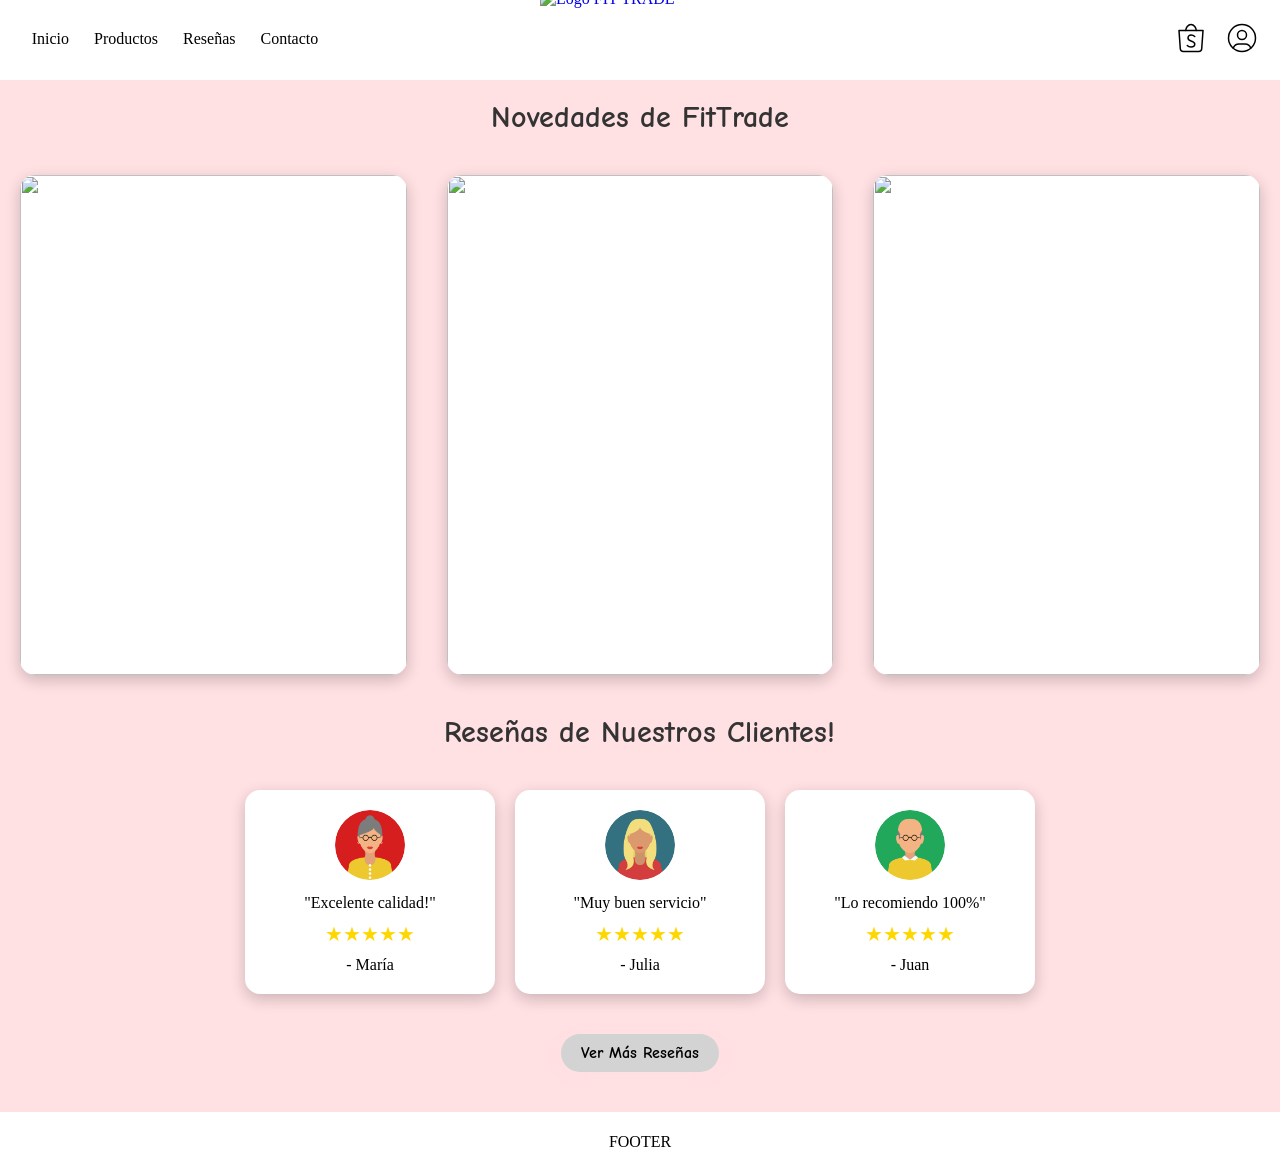
==== index.html @ f1243f2e "Reseñas agregadas. Cambios en el index menú" ====
<!DOCTYPE html>
<html lang="en">
    <head>
        <meta charset="UTF-8">
        <meta name="viewport" content="width=device-width, initial-scale=1.0">
        <title>Document</title>
        <link href="css/styles.css" rel="stylesheet">

        <link rel="preconnect" href="https://fonts.googleapis.com">
        <link rel="preconnect" href="https://fonts.gstatic.com" crossorigin>
        <link href="https://fonts.googleapis.com/css2?family=Inter:ital,opsz,wght@0,14..32,100..900;1,14..32,100..900&family=Roboto:ital,wght@0,100..900;1,100..900&display=swap" rel="stylesheet">
        <link href="https://fonts.googleapis.com/css2?family=Comic+Neue:ital,wght@0,300;0,400;0,700;1,300;1,400;1,700&display=swap" rel="stylesheet">
    </head>
    <body>
        <div class="layout">
            <header class="header">
                <a href="index.html">
                    <img src="img/logo sin pilates-Photoroom.png" alt="Logo FIT TRADE">
                </a>
                <!--#faa0aa-->
                <a href="#"><svg
                    xmlns="http://www.w3.org/2000/svg"
                    width="36"
                    height="36"
                    viewBox="0 0 24 24"
                    fill="none"
                    stroke="#000000" 
                    stroke-width="1"
                    stroke-linecap="round"
                    stroke-linejoin="round"
                >
                    <path d="M4 7l.867 12.143a2 2 0 0 0 2 1.857h10.276a2 2 0 0 0 2 -1.857l.867 -12.143h-16z" />
                    <path d="M8.5 7c0 -1.653 1.5 -4 3.5 -4s3.5 2.347 3.5 4" />
                    <path d="M9.5 17c.413 .462 1 1 2.5 1s2.5 -.897 2.5 -2s-1 -1.5 -2.5 -2s-2 -1.47 -2 -2c0 -1.104 1 -2 2 -2s1.5 0 2.5 1" />
                </svg></a>

                <a href="#"><svg
                    xmlns="http://www.w3.org/2000/svg"
                    width="36"
                    height="36"
                    viewBox="0 0 24 24"
                    fill="none"
                    stroke="#000000"
                    stroke-width="1"
                    stroke-linecap="round"
                    stroke-linejoin="round"
                >
                    <path d="M12 12m-9 0a9 9 0 1 0 18 0a9 9 0 1 0 -18 0" />
                    <path d="M12 10m-3 0a3 3 0 1 0 6 0a3 3 0 1 0 -6 0" />
                    <path d="M6.168 18.849a4 4 0 0 1 3.832 -2.849h4a4 4 0 0 1 3.834 2.855" />
                    
                </svg></a>
            </header>

            <nav class="menu">
                <ul class="flex-menu">
                    <li><a href="#">Inicio</a></li>
                    <li><a href="productos.html">Productos</a></li>
                    <li><a href="#">Reseñas</a></li>
                    <li><a href="#">Contacto</a></li>
                </ul>
            </nav>

            <main class="content">

                <h2>Novedades de FitTrade</h2>
                
                <div class="publicacion">
                    <img src="img/tabla pilates.webp">
                    <div class="descripcion">
                        <h3>Tabla de Pilates Profesional</h3>
                        <p>Lorem ipsum dolor sit amet consectetur adipisicing elit. Ipsa nihil quam rem aspernatur sint corporis quaerat dolorum labore amet. Nemo aliquam blanditiis nihil, fugiat perspiciatis perferendis error quod sed, labore quos molestiae sunt repellendus? Ipsum reiciendis excepturi maxime atque quas, qui illo soluta quam suscipit ipsam obcaecati ex fuga est aspernatur! Repudiandae fugiat totam necessitatibus reprehenderit, error blanditiis dolorum qui quam mollitia, veniam expedita nihil impedit nisi, sapiente harum inventore natus ducimus quasi animi porro enim tempore voluptates! Sed iure facere quo! Consequuntur totam earum vero, nisi aut perferendis asperiores molestiae, quis ut alias voluptatibus commodi ullam optio sunt cupiditate.</p>
                        <h4>Precio: $180.000,00</h4>
                        <div class="botones">
                            <a href="#" class="boton">Más Información</a>
                            <a href="productos.html" class="boton-dos">Ir a Productos</a>
                        </div>
                    </div>
                </div>
                
                <div class="publicacion">
                    <img src="img/tabla de pilates 2webp.webp">
                    <div class="descripcion">
                        <h3>Tabla de Pilates Profesional</h3>
                        <p>Lorem ipsum dolor sit amet consectetur adipisicing elit. Non similique nam maxime adipisci, quibusdam ipsa, iure eum culpa, illum deserunt et minus ullam quas fugit vel. Consequatur reiciendis eaque laboriosam rem veritatis. Odit sunt alias, incidunt cum est corporis sapiente vero similique explicabo eum ab. Velit enim natus quo reprehenderit aut aliquam sed in? Nesciunt velit voluptates blanditiis porro, repellat sed deleniti laudantium architecto quidem aut soluta dignissimos distinctio assumenda accusantium temporibus quos illum. Culpa pariatur ea ad iste ex? Minima saepe rerum esse, cum ad ipsam omnis blanditiis, soluta quia eaque maiores id necessitatibus ipsum suscipit, dolore voluptatem nobis?</p>
                        <h4>Precio: $230.000,00</h4>
                        <div class="botones">
                            <a href="#" class="boton">Más Información</a>
                            <a href="productos.html" class="boton-dos">Ir a Productos</a>
                        </div>
                    </div>
                </div>

                <div class="publicacion">
                    <img src="img/tabla pilates 5.jpg">
                    <div class="descripcion">
                        <h3>Tabla de Pilates Profesional</h3>
                        <p>Lorem ipsum dolor, sit amet consectetur adipisicing elit. Possimus numquam officiis pariatur quasi quam. Animi est dolorem cumque vel! Laudantium distinctio praesentium dolor alias exercitationem dolorum voluptatum doloremque. Ullam nisi ipsam, magni asperiores, tempore optio voluptatibus debitis, odio totam vel nostrum excepturi vitae dolorum porro. Consequatur totam ad eveniet veritatis soluta dignissimos blanditiis animi, id a neque vel dolore tempore vitae quo ea voluptatibus quod, velit enim, obcaecati dolor veniam. Nostrum nulla, atque sunt earum, et, excepturi libero accusamus inventore rem ut adipisci natus ipsa sint accusantium architecto harum distinctio iusto quas. Ullam vitae sit dolore molestias alias, eum laudantium?</p>
                        <h4>Precio: $200.000,00</h4>
                        <div class="botones">
                            <a href="#" class="boton">Más Información</a>
                            <a href="productos.html" class="boton-dos">Ir a Productos</a>
                        </div>
                    </div>
                </div>

                <h2>Reseñas de Nuestros Clientes!</h2>

                    <div class="grid-reseñas">
                        <div class="reseña">
                            <img src="img/user-1.png" alt="user 1">
                            <p>"Excelente calidad!"</p>
                            <div class="estrellas">★★★★★</div>
                            <span>- María</span>
                        </div>

                        <div class="reseña">
                            <img src="img/user-2.png" alt="user 2">
                            <p>"Muy buen servicio"</p>
                            <div class="estrellas">★★★★★</div>
                            <span>- Julia</span>
                        </div>

                        <div class="reseña">
                            <img src="img/user-3.png" alt="user 3">
                            <p>"Lo recomiendo 100%"</p>
                            <div class="estrellas">★★★★★</div>
                            <span>- Juan</span>
                        </div>

                        <a href="#" class="boton-tres">Ver Más Reseñas</a>

                    </div>

            </main>

            <footer class="footer">FOOTER</footer>
        </div>
    </body>
</html>
---- css/styles.css ----
* {
    margin: 0;
    padding: 0;
    box-sizing: border-box;
}

.layout {
    display: grid;
    grid-template-columns: 350px 1fr;
    grid-template-rows: 80px 1fr 60px;

    grid-template-areas: 
        "menu header"
        "content content"
        "footer footer";
    
    height: 100vh;
}

.header{
    grid-area: header;
    display: flex;
    justify-content: flex-end;
    align-items: center;
    background: white;
    padding-right: 20px;
    gap: 15px;
}

.header img{
    position: absolute;
    left: 50%;
    transform: translate(-50%, -50%);

    width: 200px;
    height: 100px;
    object-fit: cover;
}

.header svg:hover {
    background: #ffb3c1;
    transform: scale(1.1);
    box-shadow: 0 6px 25px rgba(255, 179, 193, 0.9);
    border-radius: 15px;
}

.menu {
    grid-area: menu;
    background: white;
    padding: 20px;
}

.content {
    display: grid;
    grid-area: content;
    background: #ffe0e3; /*#ede8d0*/
    padding: 20px;

    grid-template-columns: 1fr 1fr 1fr;
    grid-auto-rows: auto;

    gap: 40px;
}

.content h2 {
    display: grid;
    grid-column: 1 / -1;
    text-align: center;
    justify-content: center;
    align-items: center;

    font-family: "Comic Neue", cursive;
    color: #333;
    font-weight: bold;
    font-size: 30px;

}

.publicacion {
    background: white;
    border-radius: 15px;
    overflow: hidden;
    height: 500px;

    box-shadow: 0 5px 15px rgba(0,0,0,0.2);

    position: relative;
    display: flex;
    align-items: center;
    justify-content: center;
}

.publicacion img {
    width: 100%;
    height: 100%;
    object-fit: cover;
}


.descripcion {
    position: absolute;
    top: 0;
    left: 0;
    width: 100%;
    height: 100%;
    
    background: rgba(0, 0, 0, 0.6);
    color: white;
    
    display: flex;
    flex-direction: column;
    justify-content: left;
    align-items: start ;
    text-align: center;
    
    opacity: 0; /* Ocultar la descripción del producto */
    transition: 0.3s;
    transform: translateY(100%);
}

.descripcion h3 {
    padding-left: 15px;
    padding-top: 40px;
    text-align: left;
    font-family: Arial, Helvetica, sans-serif;
    font-style: oblique;
    font-weight: bold;
    font-size: 30px;
}

.descripcion p {
    padding-left: 15px;
    padding-right: 15px;
    margin-top: 15px;
    font-family: "Roboto", sans-serif;
    font-size: 14px;
    text-align: justify;
}

.descripcion h4 {
    padding-left: 15px;
    margin-top: 40px;
    font-size: 20px;
    font-style: oblique;
    font-weight: bold;
    font-family: Verdana, Geneva, Tahoma, sans-serif;
}


.publicacion:hover .descripcion{
    transform: translateY(0);
    transition: 0.3s;
    
    opacity: 1;
}

.botones {
    display: flex;
    justify-content: space-between;
    width: 100%;
}

.boton {
    margin-top: 50px;
    margin-left: 15px;
    padding: 10px 10px;

    background: lightgray;
    color: black;
    
    border-radius: 25px;
    text-decoration: none;
    font-weight: bold;
    font-family: "Comic Neue", cursive;
    box-shadow: 0 4px 15px rgba(255, 224, 227, 0.6);

    transition: 0.3s;
}

.boton:hover {
    background: #ffb3c1;
    transform: scale(1.1);
    box-shadow: 0 6px 25px rgba(255, 179, 193, 0.9);
}


.boton-dos {
    margin-top: 50px;
    margin-right: 15px;
    padding: 10px 10px;
    

    background: lightgray;
    color: black;
    
    border-radius: 25px;
    text-decoration: none;
    font-weight: bold;
    font-family: "Comic Neue", cursive;
    box-shadow: 0 4px 15px rgba(255, 224, 227, 0.6);

    transition: 0.3s;
}

.boton-dos:hover {
    background: #ffb3c1;
    transform: scale(1.1);
    box-shadow: 0 6px 25px rgba(255, 179, 193, 0.9);
}

.footer {
    grid-area: footer;
    background: white;
    display: flex;
    align-items: center;
    justify-content: center;
}

.flex-menu {
    display: flex;
    flex-direction: row;
    gap: 5px;
    list-style: none;
    justify-content: center;
    align-items: center;
}

.flex-menu li {
    overflow: visible;
    border-radius: 5px;
}

.flex-menu a {
    display: block;
    padding: 10px;
    text-decoration: none;
    color: black;
    transition: all 0.2 ease;
}

.flex-menu a:hover {
    font-weight: bold;
    background: #ffb3c1;
    transform: scale(1.0);
    box-shadow: 0 6px 25px rgba(255, 179, 193, 0.9);
    border-radius: 15px;
}

.grid-reseñas {
    display: grid;
    grid-column: 1 / -1;
    grid-template-columns: 250px 250px 250px;
    gap: 20px;

    justify-content: center;
    margin-bottom: 20px;
}

.reseña {
    background: white;
    border-radius: 15px;
    padding: 20px;

    text-align: center;

    box-shadow: 0 5px 15px rgba(0, 0, 0, 0.2);

    transition: 0.3s;
}

.reseña:hover {
    transform: translateY(-10px);
}


.reseña img {
    width: 70px;
    height: 70px;

    border-radius: 50%;
    object-fit: cover;

    margin-bottom: 10px;
}

.estrellas {
    color: gold;
    font-size: 20px;
    margin: 10px 0;
}

.boton-tres {
    grid-column: 1 / -1;
    justify-self: center;
    margin-top: 20px;
    text-align: center;
    padding: 10px 20px;
    

    background: lightgray;
    color: black;
    
    border-radius: 25px;
    text-decoration: none;
    font-weight: bold;
    font-family: "Comic Neue", cursive;
    box-shadow: 0 4px 15px rgba(255, 224, 227, 0.6);

    transition: 0.3s;
}

.boton-tres:hover {
    background: #ffb3c1;
    transform: scale(1.1);
    box-shadow: 0 6px 25px rgba(255, 179, 193, 0.9);
}
/*rgba(90, 76, 65, 0.8)*/
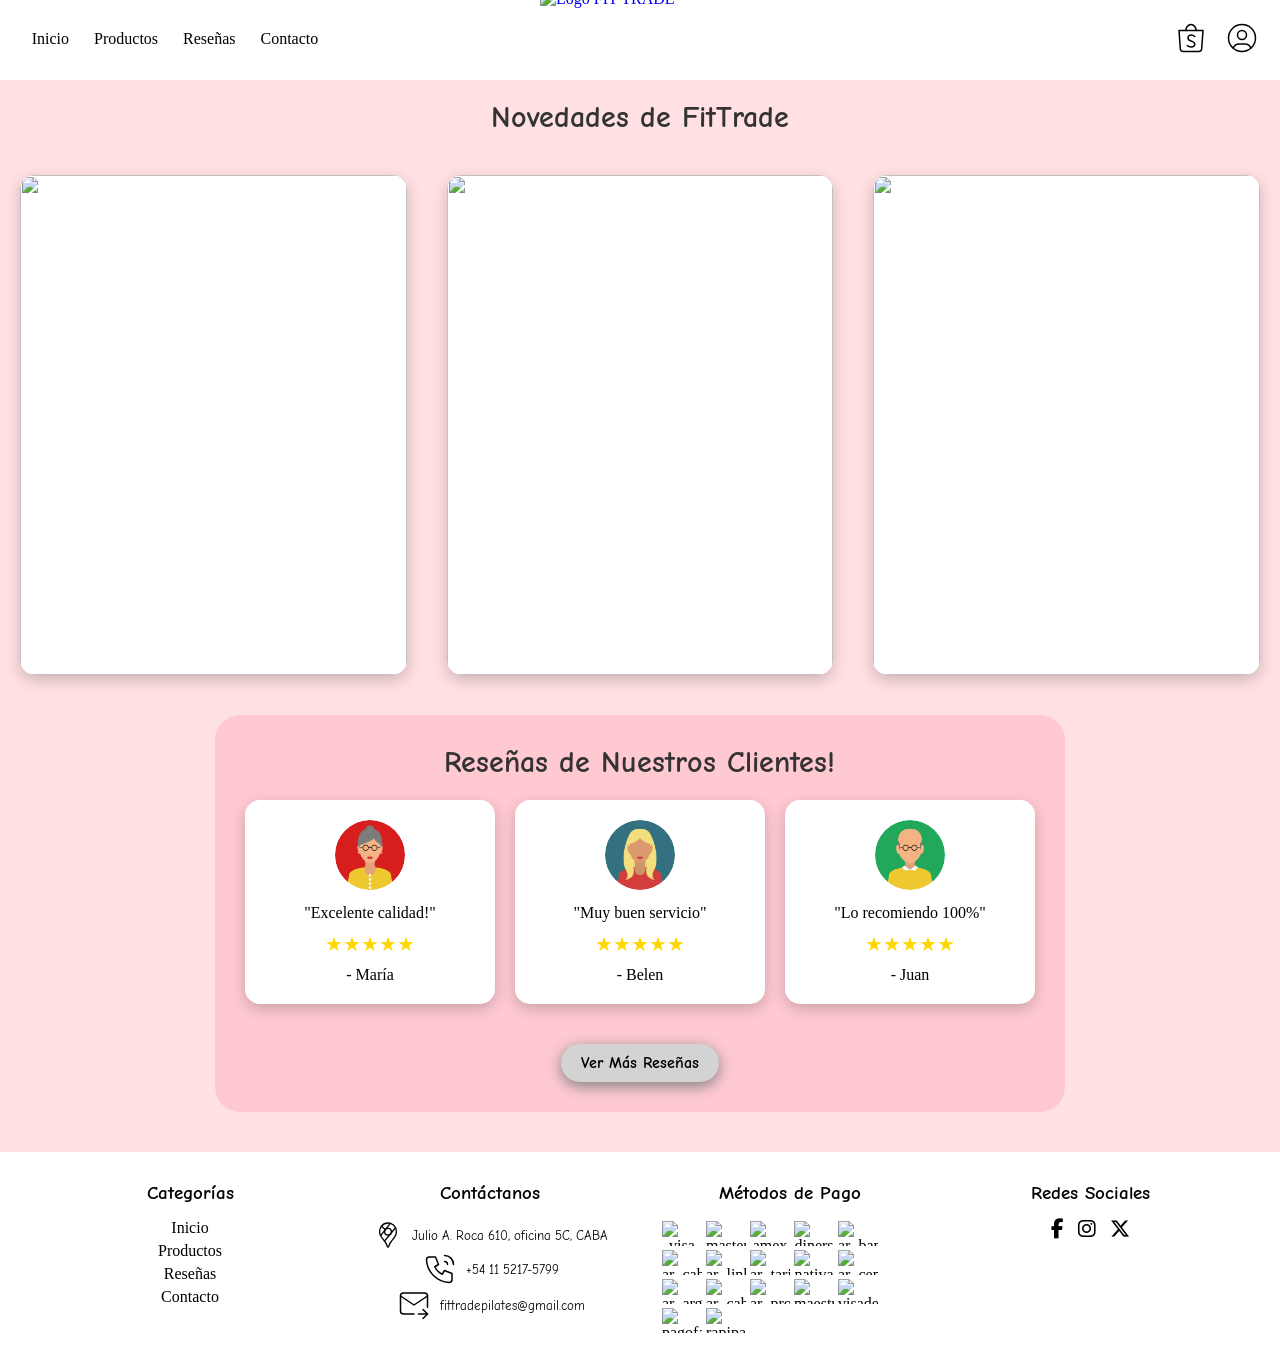
==== commit a66d72ed: "Reparar footer de contacto, diseño distinto al index" ====
--- a/index.html
+++ b/index.html
@@ -10,6 +10,7 @@
         <link rel="preconnect" href="https://fonts.gstatic.com" crossorigin>
         <link href="https://fonts.googleapis.com/css2?family=Inter:ital,opsz,wght@0,14..32,100..900;1,14..32,100..900&family=Roboto:ital,wght@0,100..900;1,100..900&display=swap" rel="stylesheet">
         <link href="https://fonts.googleapis.com/css2?family=Comic+Neue:ital,wght@0,300;0,400;0,700;1,300;1,400;1,700&display=swap" rel="stylesheet">
+        <link rel="stylesheet" href="https://cdnjs.cloudflare.com/ajax/libs/font-awesome/6.5.0/css/all.min.css">
     </head>
     <body>
         <div class="layout">
@@ -17,7 +18,7 @@
                 <a href="index.html">
                     <img src="img/logo sin pilates-Photoroom.png" alt="Logo FIT TRADE">
                 </a>
-                <!--#faa0aa-->
+                
                 <a href="#"><svg
                     xmlns="http://www.w3.org/2000/svg"
                     width="36"
@@ -57,7 +58,7 @@
                     <li><a href="#">Inicio</a></li>
                     <li><a href="productos.html">Productos</a></li>
                     <li><a href="#">Reseñas</a></li>
-                    <li><a href="#">Contacto</a></li>
+                    <li><a href="contacto.html">Contacto</a></li>
                 </ul>
             </nav>
 
@@ -104,37 +105,136 @@
                     </div>
                 </div>
 
-                <h2>Reseñas de Nuestros Clientes!</h2>
-
-                    <div class="grid-reseñas">
-                        <div class="reseña">
-                            <img src="img/user-1.png" alt="user 1">
-                            <p>"Excelente calidad!"</p>
-                            <div class="estrellas">★★★★★</div>
-                            <span>- María</span>
-                        </div>
-
-                        <div class="reseña">
-                            <img src="img/user-2.png" alt="user 2">
-                            <p>"Muy buen servicio"</p>
-                            <div class="estrellas">★★★★★</div>
-                            <span>- Julia</span>
-                        </div>
-
-                        <div class="reseña">
-                            <img src="img/user-3.png" alt="user 3">
-                            <p>"Lo recomiendo 100%"</p>
-                            <div class="estrellas">★★★★★</div>
-                            <span>- Juan</span>
-                        </div>
-
-                        <a href="#" class="boton-tres">Ver Más Reseñas</a>
-
-                    </div>
-
-            </main>
-
-            <footer class="footer">FOOTER</footer>
+                
+                <div class="grid-reseñas">
+                    <h2>Reseñas de Nuestros Clientes!</h2>
+                    <div class="reseña">
+                        <img src="img/user-1.png" alt="user 1">
+                        <p>"Excelente calidad!"</p>
+                        <div class="estrellas">★★★★★</div>
+                        <span>- María</span>
+                    </div>
+
+                    <div class="reseña">
+                        <img src="img/user-2.png" alt="user 2">
+                        <p>"Muy buen servicio"</p>
+                        <div class="estrellas">★★★★★</div>
+                        <span>- Belen</span>
+                    </div>
+
+                    <div class="reseña">
+                        <img src="img/user-3.png" alt="user 3">
+                        <p>"Lo recomiendo 100%"</p>
+                        <div class="estrellas">★★★★★</div>
+                        <span>- Juan</span>
+                    </div>
+
+                    <a href="#" class="boton-tres">Ver Más Reseñas</a>
+                </div>
+            </main>  
+
+            <footer class="footer">
+                <div class="cat">
+                    <h3>Categorías</h3>
+                    <ul class="menu-lista">
+                        <li><a href="#">Inicio</a></li>
+                        <li><a href="productos.html">Productos</a></li>
+                        <li><a href="#">Reseñas</a></li>
+                        <li><a href="contacto.html">Contacto</a></li>
+                    </ul>
+                </div>
+                <div class="info">
+                    <h3>Contáctanos</h3>
+                    <div class="item-informacion">
+                        <svg
+                            xmlns="http://www.w3.org/2000/svg"
+                            width="32"
+                            height="32"
+                            viewBox="0 0 24 24"
+                            fill="none"
+                            stroke="#000000"
+                            stroke-width="1"
+                            stroke-linecap="round"
+                            stroke-linejoin="round"
+                        >
+                            <path d="M12 9.5m-2.5 0a2.5 2.5 0 1 0 5 0a2.5 2.5 0 1 0 -5 0" />
+                            <path d="M6.428 12.494l7.314 -9.252" />
+                            <path d="M10.002 7.935l-2.937 -2.545" />
+                            <path d="M17.693 6.593l-8.336 9.979" />
+                            <path d="M17.591 6.376c.472 .907 .715 1.914 .709 2.935a7.263 7.263 0 0 1 -.72 3.18a19.085 19.085 0 0 1 -2.089 3c-.784 .933 -1.49 1.93 -2.11 2.98c-.314 .62 -.568 1.27 -.757 1.938c-.121 .36 -.277 .591 -.622 .591c-.315 0 -.463 -.136 -.626 -.593a10.595 10.595 0 0 0 -.779 -1.978a18.18 18.18 0 0 0 -1.423 -2.091c-.877 -1.184 -2.179 -2.535 -2.853 -4.071a7.077 7.077 0 0 1 -.621 -2.967a6.226 6.226 0 0 1 1.476 -4.055a6.25 6.25 0 0 1 4.811 -2.245a6.462 6.462 0 0 1 1.918 .284a6.255 6.255 0 0 1 3.686 3.092z" />
+                        </svg>
+                        <p>Julio A. Roca 610, oficina 5C, CABA</p>
+                    </div>
+
+                    <div class="item-informacion">
+                        <svg
+                            xmlns="http://www.w3.org/2000/svg"
+                            width="36"
+                            height="36"
+                            viewBox="0 0 24 24"
+                            fill="none"
+                            stroke="#000000"
+                            stroke-width="1"
+                            stroke-linecap="round"
+                            stroke-linejoin="round"
+                            >
+                            <path d="M5 4h4l2 5l-2.5 1.5a11 11 0 0 0 5 5l1.5 -2.5l5 2v4a2 2 0 0 1 -2 2a16 16 0 0 1 -15 -15a2 2 0 0 1 2 -2" />
+                            <path d="M15 7a2 2 0 0 1 2 2" />
+                            <path d="M15 3a6 6 0 0 1 6 6" />
+                        </svg>
+                        <p>+54 11 5217-5799</p>
+                    </div>
+
+                    <div class="item-informacion">
+                        <svg
+                            xmlns="http://www.w3.org/2000/svg"
+                            width="36"
+                            height="36"
+                            viewBox="0 0 24 24"
+                            fill="none"
+                            stroke="#000000"
+                            stroke-width="1"
+                            stroke-linecap="round"
+                            stroke-linejoin="round"
+                            >
+                            <path d="M12 18h-7a2 2 0 0 1 -2 -2v-10a2 2 0 0 1 2 -2h14a2 2 0 0 1 2 2v7.5" />
+                            <path d="M3 6l9 6l9 -6" />
+                            <path d="M15 18h6" />
+                            <path d="M18 15l3 3l-3 3" />
+                        </svg>
+                        <p>fittradepilates@gmail.com</p>
+                    </div>
+                </div>
+
+                <div class="metodos-de-pago">
+                    <h3>Métodos de Pago</h3>
+                    <img src="//d26lpennugtm8s.cloudfront.net/assets/common/img/logos/payment/new_logos_payment/visa@2x.png" data-src="//d26lpennugtm8s.cloudfront.net/assets/common/img/logos/payment/new_logos_payment/visa@2x.png" class="icon-logo ls-is-cached lazyloaded" alt="visa" width="40" height="25">
+                    <img src="//d26lpennugtm8s.cloudfront.net/assets/common/img/logos/payment/new_logos_payment/mastercard@2x.png" data-src="//d26lpennugtm8s.cloudfront.net/assets/common/img/logos/payment/new_logos_payment/mastercard@2x.png" class="icon-logo lazyloaded" alt="mastercard" width="40" height="25">
+                    <img src="//d26lpennugtm8s.cloudfront.net/assets/common/img/logos/payment/new_logos_payment/amex@2x.png" data-src="//d26lpennugtm8s.cloudfront.net/assets/common/img/logos/payment/new_logos_payment/amex@2x.png" class="icon-logo lazyloaded" alt="amex" width="40" height="25">
+                    <img src="//d26lpennugtm8s.cloudfront.net/assets/common/img/logos/payment/new_logos_payment/diners@2x.png" data-src="//d26lpennugtm8s.cloudfront.net/assets/common/img/logos/payment/new_logos_payment/diners@2x.png" class="icon-logo lazyloaded" alt="diners" width="40" height="25">
+                    <img src="//d26lpennugtm8s.cloudfront.net/assets/common/img/logos/payment/new_logos_payment/ar/banelco@2x.png" data-src="//d26lpennugtm8s.cloudfront.net/assets/common/img/logos/payment/new_logos_payment/ar/banelco@2x.png" class="icon-logo lazyloaded" alt="ar_banelco" width="40" height="25">
+                    <img src="//d26lpennugtm8s.cloudfront.net/assets/common/img/logos/payment/new_logos_payment/ar/cabal@2x.png" data-src="//d26lpennugtm8s.cloudfront.net/assets/common/img/logos/payment/new_logos_payment/ar/cabal@2x.png" class="icon-logo lazyloaded" alt="ar_cabal" width="40" height="25">
+                    <img src="//d26lpennugtm8s.cloudfront.net/assets/common/img/logos/payment/new_logos_payment/ar/link@2x.png" data-src="//d26lpennugtm8s.cloudfront.net/assets/common/img/logos/payment/new_logos_payment/ar/link@2x.png" class="icon-logo lazyloaded" alt="ar_link" width="40" height="25">
+                    <img src="//d26lpennugtm8s.cloudfront.net/assets/common/img/logos/payment/new_logos_payment/ar/tarjeta-naranja@2x.png" data-src="//d26lpennugtm8s.cloudfront.net/assets/common/img/logos/payment/new_logos_payment/ar/tarjeta-naranja@2x.png" class="icon-logo lazyloaded" alt="ar_tarjeta-naranja" width="40" height="25">
+                    <img src="//d26lpennugtm8s.cloudfront.net/assets/common/img/logos/payment/new_logos_payment/nativa@2x.png" data-src="//d26lpennugtm8s.cloudfront.net/assets/common/img/logos/payment/new_logos_payment/nativa@2x.png" class="icon-logo lazyloaded" alt="nativa" width="40" height="25">
+                    <img src="//d26lpennugtm8s.cloudfront.net/assets/common/img/logos/payment/new_logos_payment/ar/cencosud@2x.png" data-src="//d26lpennugtm8s.cloudfront.net/assets/common/img/logos/payment/new_logos_payment/ar/cencosud@2x.png" class="icon-logo lazyloaded" alt="ar_cencosud" width="40" height="25">
+                    <img src="//d26lpennugtm8s.cloudfront.net/assets/common/img/logos/payment/new_logos_payment/ar/argencard@2x.png" data-src="//d26lpennugtm8s.cloudfront.net/assets/common/img/logos/payment/new_logos_payment/ar/argencard@2x.png" class="icon-logo lazyloaded" alt="ar_argencard" width="40" height="25">
+                    <img src="//d26lpennugtm8s.cloudfront.net/assets/common/img/logos/payment/new_logos_payment/ar/cabaldebit@2x.png" data-src="//d26lpennugtm8s.cloudfront.net/assets/common/img/logos/payment/new_logos_payment/ar/cabaldebit@2x.png" class="icon-logo ls-is-cached lazyloaded" alt="ar_cabaldebit" width="40" height="25">
+                    <img src="//d26lpennugtm8s.cloudfront.net/assets/common/img/logos/payment/new_logos_payment/ar/provincianet@2x.png" data-src="//d26lpennugtm8s.cloudfront.net/assets/common/img/logos/payment/new_logos_payment/ar/provincianet@2x.png" class="icon-logo ls-is-cached lazyloaded" alt="ar_provincianet" width="40" height="25">
+                    <img src="//d26lpennugtm8s.cloudfront.net/assets/common/img/logos/payment/new_logos_payment/maestro@2x.png" data-src="//d26lpennugtm8s.cloudfront.net/assets/common/img/logos/payment/new_logos_payment/maestro@2x.png" class="icon-logo ls-is-cached lazyloaded" alt="maestro" width="40" height="25">
+                    <img src="//d26lpennugtm8s.cloudfront.net/assets/common/img/logos/payment/new_logos_payment/visadebit@2x.png" data-src="//d26lpennugtm8s.cloudfront.net/assets/common/img/logos/payment/new_logos_payment/visadebit@2x.png" class="icon-logo ls-is-cached lazyloaded" alt="visadebit" width="40" height="25">
+                    <img src="//d26lpennugtm8s.cloudfront.net/assets/common/img/logos/payment/new_logos_payment/pagofacil@2x.png" data-src="//d26lpennugtm8s.cloudfront.net/assets/common/img/logos/payment/new_logos_payment/pagofacil@2x.png" class="icon-logo ls-is-cached lazyloaded" alt="pagofacil" width="40" height="25">
+                    <img src="//d26lpennugtm8s.cloudfront.net/assets/common/img/logos/payment/new_logos_payment/rapipago@2x.png" data-src="//d26lpennugtm8s.cloudfront.net/assets/common/img/logos/payment/new_logos_payment/rapipago@2x.png" class="icon-logo ls-is-cached lazyloaded" alt="rapipago" width="40" height="25">
+
+                </div>
+
+                <div class="redes-sociales">
+                    <h3>Redes Sociales</h3>
+                    <i class="fa-brands fa-facebook-f" style="color: rgb(0, 0, 0);"></i>
+                    <i class="fa-brands fa-instagram" style="color: rgb(0, 0, 0);"></i>
+                    <i class="fa-brands fa-x-twitter" style="color: rgb(0, 0, 0);"></i>
+                </div>
+            </footer>
         </div>
     </body>
 </html>
--- a/css/styles.css
+++ b/css/styles.css
@@ -7,7 +7,7 @@
 .layout {
     display: grid;
     grid-template-columns: 350px 1fr;
-    grid-template-rows: 80px 1fr 60px;
+    grid-template-rows: 80px 1fr auto;
 
     grid-template-areas: 
         "menu header"
@@ -211,9 +211,16 @@
 .footer {
     grid-area: footer;
     background: white;
-    display: flex;
-    align-items: center;
-    justify-content: center;
+    display: grid;
+    grid-template-columns: repeat(4, 1fr);
+    gap: 40px;
+    padding: 30px 60px;
+    text-align: center;
+}
+
+.footer h3 {
+    margin-bottom: 15px;
+    font-family: "Comic Neue", cursive;
 }
 
 .flex-menu {
@@ -252,8 +259,12 @@
     grid-template-columns: 250px 250px 250px;
     gap: 20px;
 
-    justify-content: center;
+    justify-self: center;
     margin-bottom: 20px;
+    background: rgba(255, 179, 193, 0.5);
+    border-radius: 25px;
+    padding: 30px;
+
 }
 
 .reseña {
@@ -295,7 +306,8 @@
     margin-top: 20px;
     text-align: center;
     padding: 10px 20px;
-    
+
+    cursor: pointer;
 
     background: lightgray;
     color: black;
@@ -304,7 +316,7 @@
     text-decoration: none;
     font-weight: bold;
     font-family: "Comic Neue", cursive;
-    box-shadow: 0 4px 15px rgba(255, 224, 227, 0.6);
+    box-shadow: 0 4px 15px gray;
 
     transition: 0.3s;
 }
@@ -312,6 +324,71 @@
 .boton-tres:hover {
     background: #ffb3c1;
     transform: scale(1.1);
-    box-shadow: 0 6px 25px rgba(255, 179, 193, 0.9);
-}
-/*rgba(90, 76, 65, 0.8)*/+    box-shadow: 0 6px 25px black;
+}
+
+.menu-lista {
+    list-style: none;
+    padding: 0;
+}
+
+.menu-lista li {
+    margin-bottom: 5px;
+    overflow: visible;
+}
+
+.menu-lista a {
+    padding: 5px;
+    gap: 5px;
+    text-decoration: none;
+    color: black;
+}
+
+.menu-lista a:hover {
+    font-weight: bold;
+    background: #ffb3c1;
+    transform: scale(1.0);
+    box-shadow: 0 6px 25px rgba(255, 179, 193, 0.9);
+    border-radius: 10px;
+}
+
+.item-informacion {
+    display: flex;
+    align-items: center;
+    justify-content: center;
+    gap: 8px;
+}
+
+.item-informacion p {
+    font-family: "Comic Neue", cursive;
+    font-size: 13px;
+}
+
+.metodos-de-pago {
+    display: flex;
+    flex-wrap: wrap;
+}
+
+.metodos-de-pago h3 {
+    width: 100%;
+}
+
+.metodos-de-pago img {
+    width: auto;
+    max-height: 25px;
+    margin: 2px;
+}
+
+.redes-sociales {
+    align-items: center;
+}
+
+.redes-sociales i {
+    font-size: 20px;
+    margin: 0 5px;
+    cursor: pointer;
+}
+
+.redes-sociales i:hover {
+    transform: scale(1.2);
+}
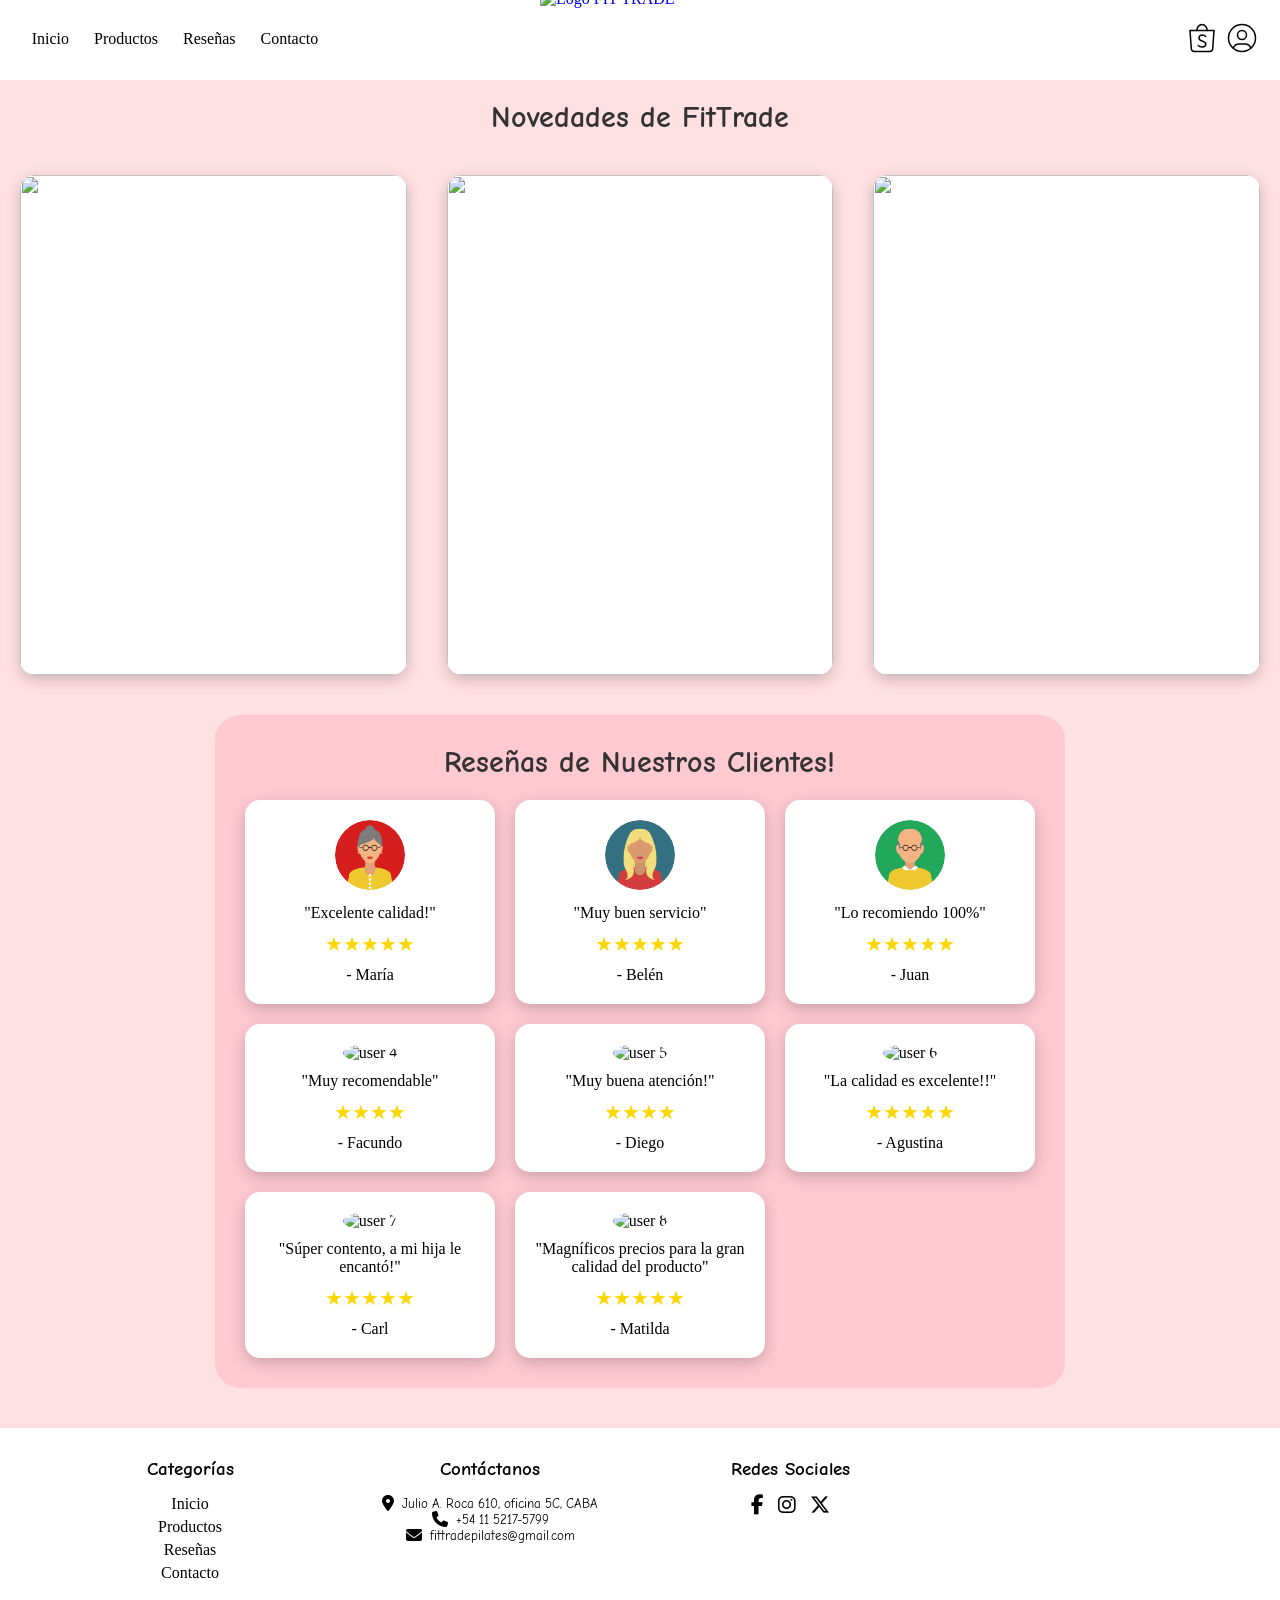
==== commit b43e7072: "final pre-entrega" ====
--- a/index.html
+++ b/index.html
@@ -3,7 +3,7 @@
     <head>
         <meta charset="UTF-8">
         <meta name="viewport" content="width=device-width, initial-scale=1.0">
-        <title>Document</title>
+        <title>FitTrade</title>
         <link href="css/styles.css" rel="stylesheet">
 
         <link rel="preconnect" href="https://fonts.googleapis.com">
@@ -15,49 +15,51 @@
     <body>
         <div class="layout">
             <header class="header">
-                <a href="index.html">
+                <a href="index.html" class="logo">
                     <img src="img/logo sin pilates-Photoroom.png" alt="Logo FIT TRADE">
                 </a>
                 
-                <a href="#"><svg
-                    xmlns="http://www.w3.org/2000/svg"
-                    width="36"
-                    height="36"
-                    viewBox="0 0 24 24"
-                    fill="none"
-                    stroke="#000000" 
-                    stroke-width="1"
-                    stroke-linecap="round"
-                    stroke-linejoin="round"
-                >
-                    <path d="M4 7l.867 12.143a2 2 0 0 0 2 1.857h10.276a2 2 0 0 0 2 -1.857l.867 -12.143h-16z" />
-                    <path d="M8.5 7c0 -1.653 1.5 -4 3.5 -4s3.5 2.347 3.5 4" />
-                    <path d="M9.5 17c.413 .462 1 1 2.5 1s2.5 -.897 2.5 -2s-1 -1.5 -2.5 -2s-2 -1.47 -2 -2c0 -1.104 1 -2 2 -2s1.5 0 2.5 1" />
-                </svg></a>
-
-                <a href="#"><svg
-                    xmlns="http://www.w3.org/2000/svg"
-                    width="36"
-                    height="36"
-                    viewBox="0 0 24 24"
-                    fill="none"
-                    stroke="#000000"
-                    stroke-width="1"
-                    stroke-linecap="round"
-                    stroke-linejoin="round"
-                >
-                    <path d="M12 12m-9 0a9 9 0 1 0 18 0a9 9 0 1 0 -18 0" />
-                    <path d="M12 10m-3 0a3 3 0 1 0 6 0a3 3 0 1 0 -6 0" />
-                    <path d="M6.168 18.849a4 4 0 0 1 3.832 -2.849h4a4 4 0 0 1 3.834 2.855" />
-                    
-                </svg></a>
+                <div class="header-icon">
+                    <a href="#"><svg
+                        xmlns="http://www.w3.org/2000/svg"
+                        width="36"
+                        height="36"
+                        viewBox="0 0 24 24"
+                        fill="none"
+                        stroke="#000000" 
+                        stroke-width="1"
+                        stroke-linecap="round"
+                        stroke-linejoin="round"
+                    >
+                        <path d="M4 7l.867 12.143a2 2 0 0 0 2 1.857h10.276a2 2 0 0 0 2 -1.857l.867 -12.143h-16z" />
+                        <path d="M8.5 7c0 -1.653 1.5 -4 3.5 -4s3.5 2.347 3.5 4" />
+                        <path d="M9.5 17c.413 .462 1 1 2.5 1s2.5 -.897 2.5 -2s-1 -1.5 -2.5 -2s-2 -1.47 -2 -2c0 -1.104 1 -2 2 -2s1.5 0 2.5 1" />
+                    </svg></a>
+
+                    <a href="#"><svg
+                        xmlns="http://www.w3.org/2000/svg"
+                        width="36"
+                        height="36"
+                        viewBox="0 0 24 24"
+                        fill="none"
+                        stroke="#000000"
+                        stroke-width="1"
+                        stroke-linecap="round"
+                        stroke-linejoin="round"
+                    >
+                        <path d="M12 12m-9 0a9 9 0 1 0 18 0a9 9 0 1 0 -18 0" />
+                        <path d="M12 10m-3 0a3 3 0 1 0 6 0a3 3 0 1 0 -6 0" />
+                        <path d="M6.168 18.849a4 4 0 0 1 3.832 -2.849h4a4 4 0 0 1 3.834 2.855" />
+                        
+                    </svg></a>
+                </div>
             </header>
 
             <nav class="menu">
                 <ul class="flex-menu">
                     <li><a href="#">Inicio</a></li>
                     <li><a href="productos.html">Productos</a></li>
-                    <li><a href="#">Reseñas</a></li>
+                    <li><a href="#reseñas">Reseñas</a></li>
                     <li><a href="contacto.html">Contacto</a></li>
                 </ul>
             </nav>
@@ -70,7 +72,7 @@
                     <img src="img/tabla pilates.webp">
                     <div class="descripcion">
                         <h3>Tabla de Pilates Profesional</h3>
-                        <p>Lorem ipsum dolor sit amet consectetur adipisicing elit. Ipsa nihil quam rem aspernatur sint corporis quaerat dolorum labore amet. Nemo aliquam blanditiis nihil, fugiat perspiciatis perferendis error quod sed, labore quos molestiae sunt repellendus? Ipsum reiciendis excepturi maxime atque quas, qui illo soluta quam suscipit ipsam obcaecati ex fuga est aspernatur! Repudiandae fugiat totam necessitatibus reprehenderit, error blanditiis dolorum qui quam mollitia, veniam expedita nihil impedit nisi, sapiente harum inventore natus ducimus quasi animi porro enim tempore voluptates! Sed iure facere quo! Consequuntur totam earum vero, nisi aut perferendis asperiores molestiae, quis ut alias voluptatibus commodi ullam optio sunt cupiditate.</p>
+                        <p>Lorem ipsum dolor sit amet consectetur adipisicing elit. Non similique nam maxime adipisci, quibusdam ipsa, iure eum culpa, illum deserunt et minus ullam quas fugit vel. Consequatur reiciendis eaque laboriosam rem veritatis. Odit sunt alias, incidunt cum est corporis sapiente vero similique explicabo eum ab. Velit enim natus quo reprehenderit aut aliquam sed in? Nesciunt velit voluptates blanditiis porro, repellat sed deleniti laudantium architecto quidem aut soluta dignissimos distinctio assumenda accusantium temporibus quos illum. Culpa pariatur ea ad iste ex? Minima saepe rerum esse, cum ad ipsam omnis blanditiis, soluta quia eaque maiores id necessitatibus ipsum suscipit, dolore voluptatem nobis?</p>
                         <h4>Precio: $180.000,00</h4>
                         <div class="botones">
                             <a href="#" class="boton">Más Información</a>
@@ -92,11 +94,11 @@
                     </div>
                 </div>
 
-                <div class="publicacion">
+                <div class="publicacion publicacion-grande1000px">
                     <img src="img/tabla pilates 5.jpg">
                     <div class="descripcion">
                         <h3>Tabla de Pilates Profesional</h3>
-                        <p>Lorem ipsum dolor, sit amet consectetur adipisicing elit. Possimus numquam officiis pariatur quasi quam. Animi est dolorem cumque vel! Laudantium distinctio praesentium dolor alias exercitationem dolorum voluptatum doloremque. Ullam nisi ipsam, magni asperiores, tempore optio voluptatibus debitis, odio totam vel nostrum excepturi vitae dolorum porro. Consequatur totam ad eveniet veritatis soluta dignissimos blanditiis animi, id a neque vel dolore tempore vitae quo ea voluptatibus quod, velit enim, obcaecati dolor veniam. Nostrum nulla, atque sunt earum, et, excepturi libero accusamus inventore rem ut adipisci natus ipsa sint accusantium architecto harum distinctio iusto quas. Ullam vitae sit dolore molestias alias, eum laudantium?</p>
+                        <p>Lorem ipsum dolor sit amet consectetur adipisicing elit. Non similique nam maxime adipisci, quibusdam ipsa, iure eum culpa, illum deserunt et minus ullam quas fugit vel. Consequatur reiciendis eaque laboriosam rem veritatis. Odit sunt alias, incidunt cum est corporis sapiente vero similique explicabo eum ab. Velit enim natus quo reprehenderit aut aliquam sed in? Nesciunt velit voluptates blanditiis porro, repellat sed deleniti laudantium architecto quidem aut soluta dignissimos distinctio assumenda accusantium temporibus quos illum. Culpa pariatur ea ad iste ex? Minima saepe rerum esse, cum ad ipsam omnis blanditiis, soluta quia eaque maiores id necessitatibus ipsum suscipit, dolore voluptatem nobis?</p>
                         <h4>Precio: $200.000,00</h4>
                         <div class="botones">
                             <a href="#" class="boton">Más Información</a>
@@ -106,7 +108,7 @@
                 </div>
 
                 
-                <div class="grid-reseñas">
+                <div class="grid-reseñas" id="reseñas">
                     <h2>Reseñas de Nuestros Clientes!</h2>
                     <div class="reseña">
                         <img src="img/user-1.png" alt="user 1">
@@ -119,7 +121,7 @@
                         <img src="img/user-2.png" alt="user 2">
                         <p>"Muy buen servicio"</p>
                         <div class="estrellas">★★★★★</div>
-                        <span>- Belen</span>
+                        <span>- Belén</span>
                     </div>
 
                     <div class="reseña">
@@ -129,7 +131,42 @@
                         <span>- Juan</span>
                     </div>
 
-                    <a href="#" class="boton-tres">Ver Más Reseñas</a>
+                    <div class="reseña">
+                        <img src="img/user-4.png" alt="user 4">
+                        <p>"Muy recomendable"</p>
+                        <div class="estrellas">★★★★</div>
+                        <span>- Facundo</span>
+                    </div>
+
+                    <div class="reseña">
+                        <img src="img/user-5.png" alt="user 5">
+                        <p>"Muy buena atención!"</p>
+                        <div class="estrellas">★★★★</div>
+                        <span>- Diego</span>
+                    </div>
+
+                    <div class="reseña">
+                        <img src="img/user-6.png" alt="user 6">
+                        <p>"La calidad es excelente!!"</p>
+                        <div class="estrellas">★★★★★</div>
+                        <span>- Agustina</span>
+                    </div>
+
+                    <div class="reseña">
+                        <img src="img/user-7.png" alt="user 7">
+                        <p>"Súper contento, a mi hija le encantó!"</p>
+                        <div class="estrellas">★★★★★</div>
+                        <span>- Carl</span>
+                    </div>
+
+                    <div class="reseña">
+                        <img src="img/user-8.png" alt="user 8">
+                        <p>"Magníficos precios para la gran calidad del producto"</p>
+                        <div class="estrellas">★★★★★</div>
+                        <span>- Matilda</span>
+                    </div>
+
+                <!--    <a href="#" class="boton-tres">Ver Más Reseñas</a>  agregar con js luego -->
                 </div>
             </main>  
 
@@ -139,74 +176,29 @@
                     <ul class="menu-lista">
                         <li><a href="#">Inicio</a></li>
                         <li><a href="productos.html">Productos</a></li>
-                        <li><a href="#">Reseñas</a></li>
+                        <li><a href="#reseñas">Reseñas</a></li>
                         <li><a href="contacto.html">Contacto</a></li>
                     </ul>
                 </div>
                 <div class="info">
                     <h3>Contáctanos</h3>
                     <div class="item-informacion">
-                        <svg
-                            xmlns="http://www.w3.org/2000/svg"
-                            width="32"
-                            height="32"
-                            viewBox="0 0 24 24"
-                            fill="none"
-                            stroke="#000000"
-                            stroke-width="1"
-                            stroke-linecap="round"
-                            stroke-linejoin="round"
-                        >
-                            <path d="M12 9.5m-2.5 0a2.5 2.5 0 1 0 5 0a2.5 2.5 0 1 0 -5 0" />
-                            <path d="M6.428 12.494l7.314 -9.252" />
-                            <path d="M10.002 7.935l-2.937 -2.545" />
-                            <path d="M17.693 6.593l-8.336 9.979" />
-                            <path d="M17.591 6.376c.472 .907 .715 1.914 .709 2.935a7.263 7.263 0 0 1 -.72 3.18a19.085 19.085 0 0 1 -2.089 3c-.784 .933 -1.49 1.93 -2.11 2.98c-.314 .62 -.568 1.27 -.757 1.938c-.121 .36 -.277 .591 -.622 .591c-.315 0 -.463 -.136 -.626 -.593a10.595 10.595 0 0 0 -.779 -1.978a18.18 18.18 0 0 0 -1.423 -2.091c-.877 -1.184 -2.179 -2.535 -2.853 -4.071a7.077 7.077 0 0 1 -.621 -2.967a6.226 6.226 0 0 1 1.476 -4.055a6.25 6.25 0 0 1 4.811 -2.245a6.462 6.462 0 0 1 1.918 .284a6.255 6.255 0 0 1 3.686 3.092z" />
-                        </svg>
+                        <i class="fa-solid fa-location-dot" style="color: rgb(0, 0, 0);"></i>
                         <p>Julio A. Roca 610, oficina 5C, CABA</p>
                     </div>
 
                     <div class="item-informacion">
-                        <svg
-                            xmlns="http://www.w3.org/2000/svg"
-                            width="36"
-                            height="36"
-                            viewBox="0 0 24 24"
-                            fill="none"
-                            stroke="#000000"
-                            stroke-width="1"
-                            stroke-linecap="round"
-                            stroke-linejoin="round"
-                            >
-                            <path d="M5 4h4l2 5l-2.5 1.5a11 11 0 0 0 5 5l1.5 -2.5l5 2v4a2 2 0 0 1 -2 2a16 16 0 0 1 -15 -15a2 2 0 0 1 2 -2" />
-                            <path d="M15 7a2 2 0 0 1 2 2" />
-                            <path d="M15 3a6 6 0 0 1 6 6" />
-                        </svg>
+                        <i class="fa-solid fa-phone" style="color: rgb(0, 0, 0);"></i>
                         <p>+54 11 5217-5799</p>
                     </div>
 
                     <div class="item-informacion">
-                        <svg
-                            xmlns="http://www.w3.org/2000/svg"
-                            width="36"
-                            height="36"
-                            viewBox="0 0 24 24"
-                            fill="none"
-                            stroke="#000000"
-                            stroke-width="1"
-                            stroke-linecap="round"
-                            stroke-linejoin="round"
-                            >
-                            <path d="M12 18h-7a2 2 0 0 1 -2 -2v-10a2 2 0 0 1 2 -2h14a2 2 0 0 1 2 2v7.5" />
-                            <path d="M3 6l9 6l9 -6" />
-                            <path d="M15 18h6" />
-                            <path d="M18 15l3 3l-3 3" />
-                        </svg>
+                        <i class="fa-solid fa-envelope" style="color: rgb(0, 0, 0);"></i>
                         <p>fittradepilates@gmail.com</p>
                     </div>
                 </div>
 
-                <div class="metodos-de-pago">
+                <!-- <div class="metodos-de-pago">
                     <h3>Métodos de Pago</h3>
                     <img src="//d26lpennugtm8s.cloudfront.net/assets/common/img/logos/payment/new_logos_payment/visa@2x.png" data-src="//d26lpennugtm8s.cloudfront.net/assets/common/img/logos/payment/new_logos_payment/visa@2x.png" class="icon-logo ls-is-cached lazyloaded" alt="visa" width="40" height="25">
                     <img src="//d26lpennugtm8s.cloudfront.net/assets/common/img/logos/payment/new_logos_payment/mastercard@2x.png" data-src="//d26lpennugtm8s.cloudfront.net/assets/common/img/logos/payment/new_logos_payment/mastercard@2x.png" class="icon-logo lazyloaded" alt="mastercard" width="40" height="25">
@@ -226,7 +218,7 @@
                     <img src="//d26lpennugtm8s.cloudfront.net/assets/common/img/logos/payment/new_logos_payment/pagofacil@2x.png" data-src="//d26lpennugtm8s.cloudfront.net/assets/common/img/logos/payment/new_logos_payment/pagofacil@2x.png" class="icon-logo ls-is-cached lazyloaded" alt="pagofacil" width="40" height="25">
                     <img src="//d26lpennugtm8s.cloudfront.net/assets/common/img/logos/payment/new_logos_payment/rapipago@2x.png" data-src="//d26lpennugtm8s.cloudfront.net/assets/common/img/logos/payment/new_logos_payment/rapipago@2x.png" class="icon-logo ls-is-cached lazyloaded" alt="rapipago" width="40" height="25">
 
-                </div>
+                </div> -->
 
                 <div class="redes-sociales">
                     <h3>Redes Sociales</h3>
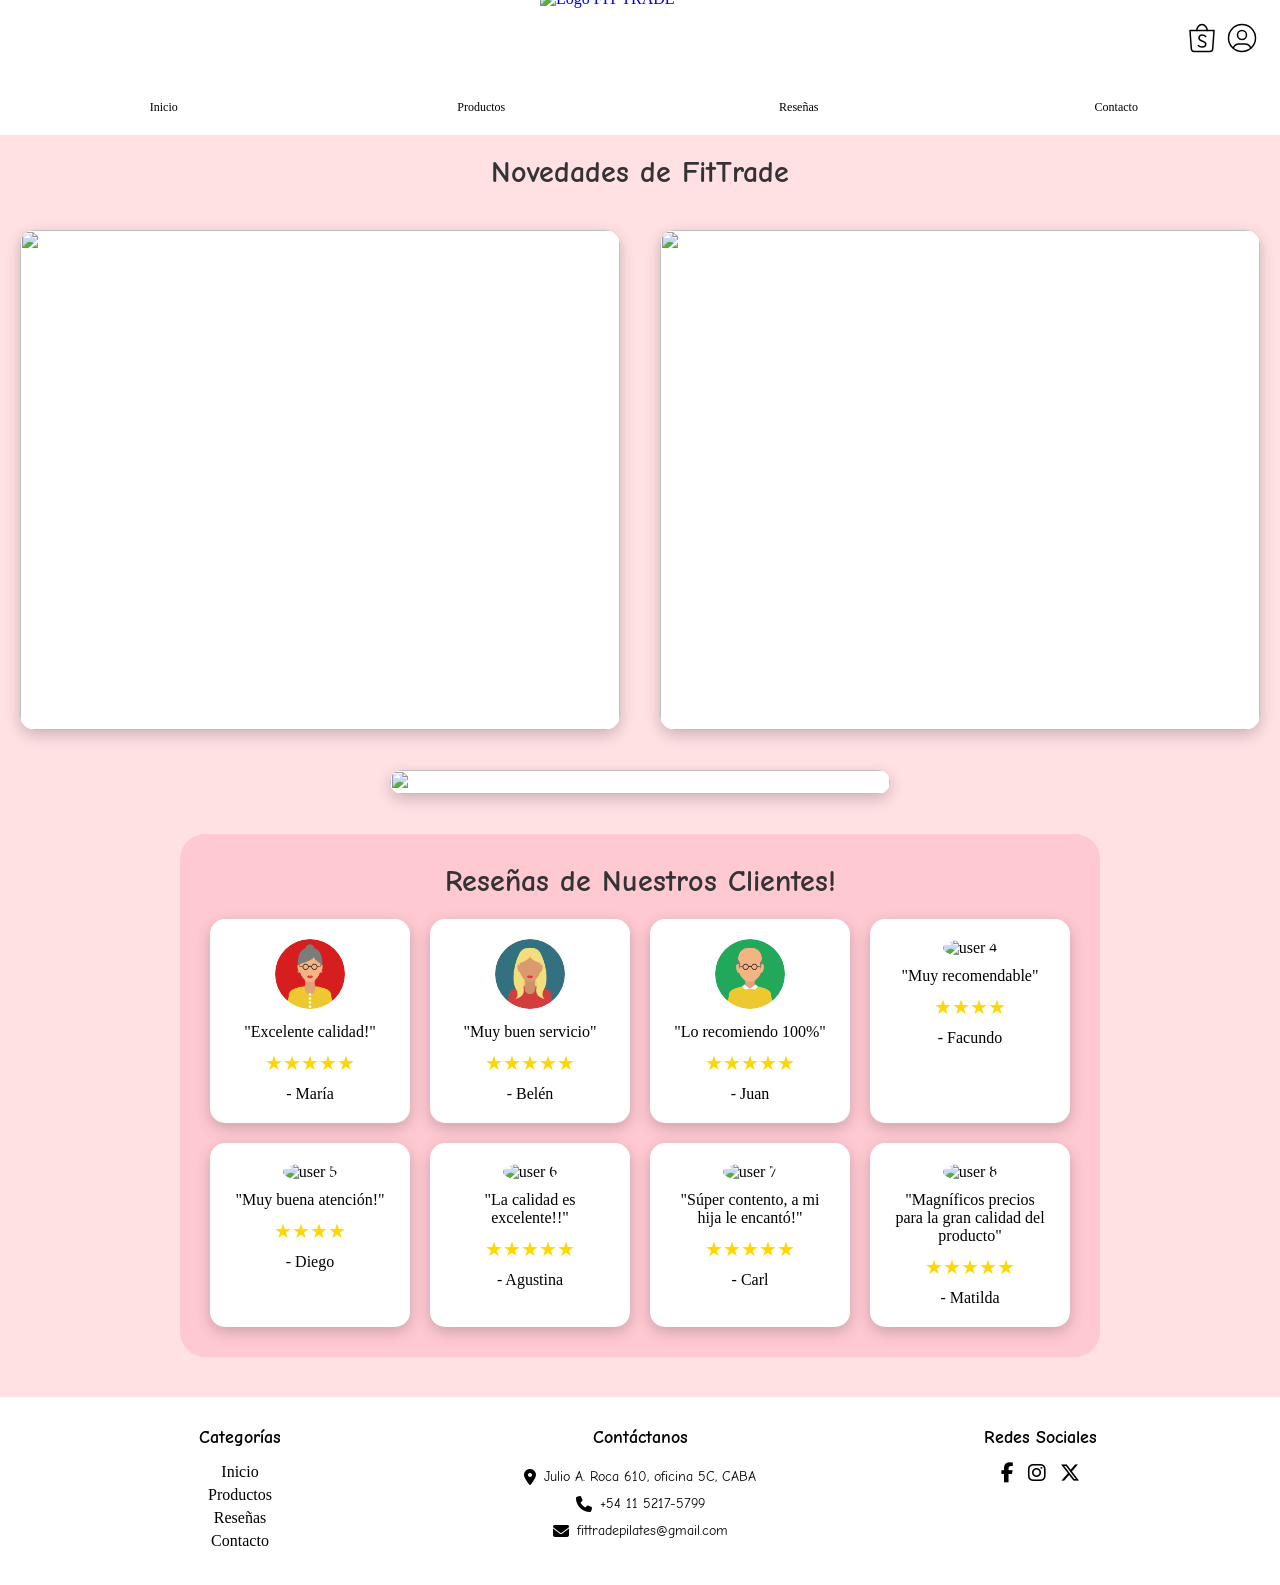
==== commit 1900d908: "JavaScript agregado" ====
--- a/index.html
+++ b/index.html
@@ -15,6 +15,11 @@
     <body>
         <div class="layout">
             <header class="header">
+                <div class="hamburguesa" id="hamburguesa">
+                    ☰
+                </div>
+
+
                 <a href="index.html" class="logo">
                     <img src="img/logo sin pilates-Photoroom.png" alt="Logo FIT TRADE">
                 </a>
@@ -228,5 +233,7 @@
                 </div>
             </footer>
         </div>
+
+        <script src="js/script.js"></script>
     </body>
 </html>
--- a/css/styles.css
+++ b/css/styles.css
@@ -4,17 +4,22 @@
     box-sizing: border-box;
 }
 
+html {
+    scroll-behavior: smooth;
+}
+
 .layout {
     display: grid;
-    grid-template-columns: 350px 1fr;
-    grid-template-rows: 80px 1fr auto;
-
-    grid-template-areas: 
-        "menu header"
-        "content content"
-        "footer footer";
-    
-    height: 100vh;
+    grid-template-columns: 1fr;
+    grid-template-rows: 80px auto 1fr auto;
+
+    grid-template-areas:
+        "header"
+        "menu"
+        "content"
+        "footer";
+
+    width: 100%;
 }
 
 .header{
@@ -27,7 +32,13 @@
     gap: 15px;
 }
 
-.header img{
+.hamburguesa {
+    display: none;
+    font-size: 28px;
+    cursor: pointer;
+}
+
+.logo img{
     position: absolute;
     left: 50%;
     transform: translate(-50%, -50%);
@@ -37,7 +48,7 @@
     object-fit: cover;
 }
 
-.header svg:hover {
+.header-icon svg:hover {
     background: #ffb3c1;
     transform: scale(1.1);
     box-shadow: 0 6px 25px rgba(255, 179, 193, 0.9);
@@ -47,7 +58,11 @@
 .menu {
     grid-area: menu;
     background: white;
-    padding: 20px;
+    padding: 10px;
+}
+
+.content > * {
+    min-width: 0;
 }
 
 .content {
@@ -56,8 +71,11 @@
     background: #ffe0e3; /*#ede8d0*/
     padding: 20px;
 
-    grid-template-columns: 1fr 1fr 1fr;
+    grid-template-columns: 1fr;
     grid-auto-rows: auto;
+
+    width: 100%;
+    max-width: 100%;
 
     gap: 40px;
 }
@@ -73,13 +91,14 @@
     color: #333;
     font-weight: bold;
     font-size: 30px;
-
 }
 
 .publicacion {
     background: white;
     border-radius: 15px;
     overflow: hidden;
+    width: 100%;
+    max-width: 100%;
     height: 500px;
 
     box-shadow: 0 5px 15px rgba(0,0,0,0.2);
@@ -91,9 +110,11 @@
 }
 
 .publicacion img {
+    display: block;
     width: 100%;
-    height: 100%;
-    object-fit: cover;
+    max-width: 100%;
+    /* height: 100%; */
+    /* object-fit: cover; */
 }
 
 
@@ -103,6 +124,7 @@
     left: 0;
     width: 100%;
     height: 100%;
+    padding: 10px;
     
     background: rgba(0, 0, 0, 0.6);
     color: white;
@@ -120,12 +142,12 @@
 
 .descripcion h3 {
     padding-left: 15px;
-    padding-top: 40px;
     text-align: left;
     font-family: Arial, Helvetica, sans-serif;
     font-style: oblique;
     font-weight: bold;
-    font-size: 30px;
+    font-size: 20px;
+    padding-top: 20px;
 }
 
 .descripcion p {
@@ -133,14 +155,15 @@
     padding-right: 15px;
     margin-top: 15px;
     font-family: "Roboto", sans-serif;
-    font-size: 14px;
+    font-size: 15px;
     text-align: justify;
 }
 
 .descripcion h4 {
     padding-left: 15px;
-    margin-top: 40px;
-    font-size: 20px;
+    /* margin-top: 40px; */
+    margin-top: 35px;
+    font-size: 16px;
     font-style: oblique;
     font-weight: bold;
     font-family: Verdana, Geneva, Tahoma, sans-serif;
@@ -212,7 +235,7 @@
     grid-area: footer;
     background: white;
     display: grid;
-    grid-template-columns: repeat(4, 1fr);
+    grid-template-columns: repeat(3, 1fr);
     gap: 40px;
     padding: 30px 60px;
     text-align: center;
@@ -221,25 +244,31 @@
 .footer h3 {
     margin-bottom: 15px;
     font-family: "Comic Neue", cursive;
+    font-size: 15px;
+    text-align: center;
 }
 
 .flex-menu {
     display: flex;
     flex-direction: row;
-    gap: 5px;
+    gap: 10px;
+    width: 100%;
     list-style: none;
-    justify-content: center;
+    justify-content: space-around;
     align-items: center;
 }
 
 .flex-menu li {
+    flex: 1;
+    text-align: center;
     overflow: visible;
     border-radius: 5px;
 }
 
 .flex-menu a {
     display: block;
-    padding: 10px;
+    padding: 10px 5px;
+    font-size: 12px;
     text-decoration: none;
     color: black;
     transition: all 0.2 ease;
@@ -256,7 +285,7 @@
 .grid-reseñas {
     display: grid;
     grid-column: 1 / -1;
-    grid-template-columns: 250px 250px 250px;
+    grid-template-columns: 150px 150px 150px 150px;
     gap: 20px;
 
     justify-self: center;
@@ -300,7 +329,7 @@
     margin: 10px 0;
 }
 
-.boton-tres {
+/*.boton-tres {
     grid-column: 1 / -1;
     justify-self: center;
     margin-top: 20px;
@@ -325,7 +354,7 @@
     background: #ffb3c1;
     transform: scale(1.1);
     box-shadow: 0 6px 25px black;
-}
+}                                   agregar con js más adelante  */
 
 .menu-lista {
     list-style: none;
@@ -342,6 +371,7 @@
     gap: 5px;
     text-decoration: none;
     color: black;
+    font-size: 13px;
 }
 
 .menu-lista a:hover {
@@ -356,27 +386,16 @@
     display: flex;
     align-items: center;
     justify-content: center;
-    gap: 8px;
+    /* gap: 8px; */
+    gap: 2px;
+    padding: 5px;
 }
 
 .item-informacion p {
     font-family: "Comic Neue", cursive;
+    /* font-size: 14px; */
+    text-align: center;
     font-size: 13px;
-}
-
-.metodos-de-pago {
-    display: flex;
-    flex-wrap: wrap;
-}
-
-.metodos-de-pago h3 {
-    width: 100%;
-}
-
-.metodos-de-pago img {
-    width: auto;
-    max-height: 25px;
-    margin: 2px;
 }
 
 .redes-sociales {
@@ -391,4 +410,299 @@
 
 .redes-sociales i:hover {
     transform: scale(1.2);
+}
+
+@media (min-width: 1400px) {
+    .layout {
+        grid-template-columns: 350px 1fr;
+        grid-template-rows: 80px 1fr auto;
+
+        grid-template-areas: 
+            "menu header"
+            "content content"
+            "footer footer";
+        
+        height: 100vh;
+    }
+
+    .menu {
+        padding: 20px;
+    }
+
+    .content {
+        grid-template-columns: 1fr 1fr 1fr;
+    }
+
+    .publicacion img {
+        height: 100%;
+        object-fit: cover;
+    }
+
+    .descripcion {
+        padding: 0;
+    }
+
+    .descripcion h3 {
+        padding-top: 40px;
+        font-size: 30px;
+    }
+
+    .descripcion h4 {
+        margin-top: 40px;
+    }
+
+    .footer h3 {
+        font-size: 20px;
+    }
+
+    .flex-menu {
+        gap: 5px;
+    }
+
+    .flex-menu a {
+        padding: 10px;
+        font-size: 15px;
+    }
+
+    .grid-reseñas {
+        grid-template-columns: 250px 250px 250px 250px;
+    }
+
+    .menu-lista a {
+        font-size: 16px;
+    }
+
+    .item-informacion {
+        gap: 8px;
+    }
+
+    .item-informacion p {
+        font-size: 14px;
+    }
+}
+
+@media (min-width: 1000px) and (max-width: 1399px) {
+    .content {
+        grid-template-columns: 1fr 1fr;
+    }
+
+    .publicacion img {
+        width: 100%;
+        height: 100%;
+        object-fit: cover;
+    }
+
+    .publicacion-grande1000px {
+        grid-column: 1 / -1;
+        max-width: 500px;
+        height: 100%;
+        justify-self: center;
+    }
+
+    .grid-reseñas {
+        grid-template-columns: 200px 200px 200px 200px;
+    }
+
+    .footer h3 {
+        font-size: 18px;
+    }
+
+    .menu-lista a {
+        font-size: 16px;
+    }
+
+    .item-informacion {
+        gap: 8px;
+    }
+
+    .item-informacion p {
+        font-size: 14px;
+    }
+}
+
+@media (max-width: 750px) {
+    .header {
+        position: relative;
+        justify-content: space-between;
+        align-items: center;
+        padding: 10px 15px;
+    }
+
+    .hamburguesa {
+        display: block;
+    }
+
+    .menu {
+        position: absolute;
+        top: 80px;
+        left: 0;
+        width: 100%;
+        background: white;
+        transform: translateY(-10px);
+        opacity: 0;
+        pointer-events: none;
+        transition: all 0.3s ease;
+
+        z-index: 9999;
+    }
+
+    .menu.activo {
+        transform: translateY(0);
+        opacity: 1;
+        pointer-events: all;
+    }
+
+    .flex-menu {
+        flex-direction: column;
+        gap: 10px;
+    }
+
+    .flex-menu li {
+        width: 100%;
+    }
+
+    .flex-menu a {
+        padding: 15px;
+        font-size: 16px;
+    }
+
+    .grid-reseñas {
+        grid-template-columns: 150px 150px 150px;
+        gap: 10px;
+    }
+
+    .footer h3 {
+        font-size: 15px;
+    }
+
+    .menu-lista a {
+        font-size: 13px;
+    }
+
+    .item-informacion {
+        gap: 5px;
+    }
+
+    .item-informacion p {
+        font-size: 13px;
+    }
+
+    .redes-sociales i {
+        font-size: 18px;
+    }
+}
+
+@media (max-width: 570px) {
+    .layout {
+        display: flex;
+        flex-direction: column;
+
+        min-height: 100vh;
+        width: 100%;
+    }
+
+    .logo img {
+        position: static;
+        transform: none;
+        width: 130px;
+        height: auto;
+    }
+
+    .header-icon {
+        display: flex;
+        align-items: center;
+        gap: 10px;
+    }
+
+    .header-icons svg {
+        width: 26px;
+        height: 26px;
+    }
+
+    .descripcion h3 {
+        padding-left: 10px;
+        font-size: 17px;
+        padding-top: 10px;
+    }
+
+    .descripcion p {
+        padding-left: 10px;
+        padding-right: 10px;
+        margin-top: 10px;
+        font-size: 12px;
+    }
+
+    .descripcion h4 {
+        padding-left: 10px;
+        margin-top: 20px;
+        font-size: 17px;
+    }
+
+    .botones {
+        gap: 15px;
+        width: 100%;
+    }
+
+    .boton, .boton-dos {
+        font-size: 14px;
+        padding: 10px 10px;
+    }
+
+    .grid-reseñas {
+        display: flex;
+        flex-wrap: wrap;
+        justify-content: center;
+
+        width: 100%;
+        max-width: 95%;
+
+        gap: 15px;
+
+        padding: 20px;
+        margin: 0 auto 20px auto;
+    }
+
+    .grid-reseñas h2 {
+        width: 100%;
+        text-align: center;
+    }
+
+    .reseña {
+        width: 45%;
+        max-width: 200px;
+    }
+
+    .footer {
+        display: flex;
+        justify-content: space-between;
+        align-items: flex-start;
+        flex-wrap: wrap;
+    }
+
+    .footer h3 {
+        font-size: 17px;
+    }
+
+    .cat,.info,.redes-sociales {
+        flex: 1;
+        min-width: 200px;
+    }
+
+    .menu-lista {
+        display: flex;
+        flex-direction: row;
+        gap: 2px;
+        align-items: center;
+        justify-content: center;
+    }
+
+    .menu-lista li {
+        margin-bottom: 0;
+    }
+
+    
+    .menu-lista a {
+        font-size: 14px;
+    }
+
 }
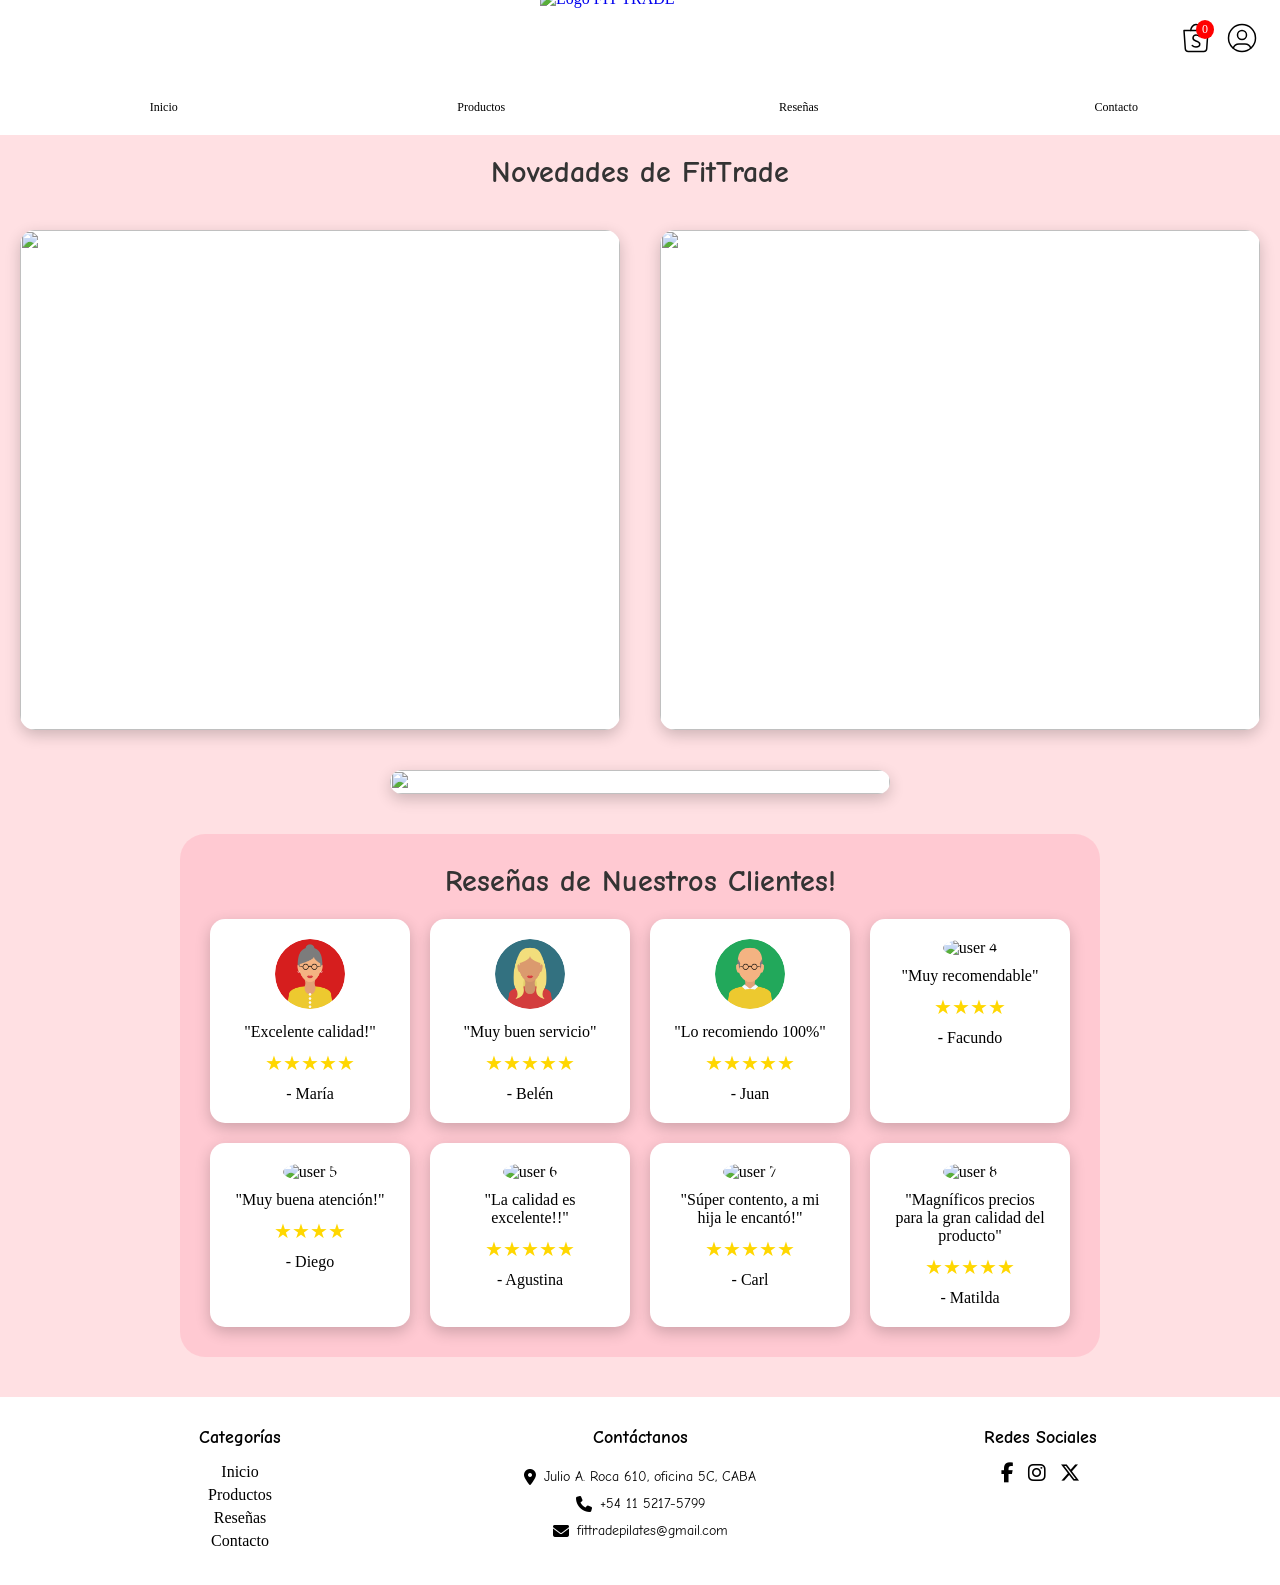
==== commit 6e04f132: "Carrito finalizado" ====
--- a/index.html
+++ b/index.html
@@ -25,21 +25,44 @@
                 </a>
                 
                 <div class="header-icon">
-                    <a href="#"><svg
-                        xmlns="http://www.w3.org/2000/svg"
-                        width="36"
-                        height="36"
-                        viewBox="0 0 24 24"
-                        fill="none"
-                        stroke="#000000" 
-                        stroke-width="1"
-                        stroke-linecap="round"
-                        stroke-linejoin="round"
-                    >
-                        <path d="M4 7l.867 12.143a2 2 0 0 0 2 1.857h10.276a2 2 0 0 0 2 -1.857l.867 -12.143h-16z" />
-                        <path d="M8.5 7c0 -1.653 1.5 -4 3.5 -4s3.5 2.347 3.5 4" />
-                        <path d="M9.5 17c.413 .462 1 1 2.5 1s2.5 -.897 2.5 -2s-1 -1.5 -2.5 -2s-2 -1.47 -2 -2c0 -1.104 1 -2 2 -2s1.5 0 2.5 1" />
-                    </svg></a>
+                    <div id="carritoIcono" class="carrito-icono">
+                        <span id="contadorCarrito" class="contador">0</span>
+
+                        <svg
+                            xmlns="http://www.w3.org/2000/svg"
+                            width="36"
+                            height="36"
+                            viewBox="0 0 24 24"
+                            fill="none"
+                            stroke="#000000" 
+                            stroke-width="1"
+                            stroke-linecap="round"
+                            stroke-linejoin="round"
+                        >
+                            <path d="M4 7l.867 12.143a2 2 0 0 0 2 1.857h10.276a2 2 0 0 0 2 -1.857l.867 -12.143h-16z" />
+                            <path d="M8.5 7c0 -1.653 1.5 -4 3.5 -4s3.5 2.347 3.5 4" />
+                            <path d="M9.5 17c.413 .462 1 1 2.5 1s2.5 -.897 2.5 -2s-1 -1.5 -2.5 -2s-2 -1.47 -2 -2c0 -1.104 1 -2 2 -2s1.5 0 2.5 1" />
+                        </svg>
+                    </div>
+
+                    <div id="carritoMenu" class="carrito-menu">
+                        <h3>Carrito</h3>
+
+                        <table id="tablaCarrito">
+                            <thead>
+                                <th>Producto</th>
+                                <th>Precio</th>
+                            </thead>
+                            <tbody></tbody>
+                        </table>
+
+                        <h4 id="total">Total: $0</h4>
+
+                        <div class="carritoBotones">
+                            <button id="vaciarCarrito" class="btnCarrito">Vaciar carrito</button>
+                            <button id="pagarCarrito" class="btnCarrito">Pagar</button>
+                        </div>
+                    </div>
 
                     <a href="#"><svg
                         xmlns="http://www.w3.org/2000/svg"
@@ -76,12 +99,12 @@
                 <div class="publicacion">
                     <img src="img/tabla pilates.webp">
                     <div class="descripcion">
-                        <h3>Tabla de Pilates Profesional</h3>
+                        <h3>Tabla de Pilates Profesional (Rosa)</h3>
                         <p>Lorem ipsum dolor sit amet consectetur adipisicing elit. Non similique nam maxime adipisci, quibusdam ipsa, iure eum culpa, illum deserunt et minus ullam quas fugit vel. Consequatur reiciendis eaque laboriosam rem veritatis. Odit sunt alias, incidunt cum est corporis sapiente vero similique explicabo eum ab. Velit enim natus quo reprehenderit aut aliquam sed in? Nesciunt velit voluptates blanditiis porro, repellat sed deleniti laudantium architecto quidem aut soluta dignissimos distinctio assumenda accusantium temporibus quos illum. Culpa pariatur ea ad iste ex? Minima saepe rerum esse, cum ad ipsam omnis blanditiis, soluta quia eaque maiores id necessitatibus ipsum suscipit, dolore voluptatem nobis?</p>
                         <h4>Precio: $180.000,00</h4>
                         <div class="botones">
                             <a href="#" class="boton">Más Información</a>
-                            <a href="productos.html" class="boton-dos">Ir a Productos</a>
+                            <a href="productos.html" class="boton-ir">Ir a Productos</a>
                         </div>
                     </div>
                 </div>
@@ -89,12 +112,12 @@
                 <div class="publicacion">
                     <img src="img/tabla de pilates 2webp.webp">
                     <div class="descripcion">
-                        <h3>Tabla de Pilates Profesional</h3>
+                        <h3>Tabla de Pilates Profesional (Violeta)</h3>
                         <p>Lorem ipsum dolor sit amet consectetur adipisicing elit. Non similique nam maxime adipisci, quibusdam ipsa, iure eum culpa, illum deserunt et minus ullam quas fugit vel. Consequatur reiciendis eaque laboriosam rem veritatis. Odit sunt alias, incidunt cum est corporis sapiente vero similique explicabo eum ab. Velit enim natus quo reprehenderit aut aliquam sed in? Nesciunt velit voluptates blanditiis porro, repellat sed deleniti laudantium architecto quidem aut soluta dignissimos distinctio assumenda accusantium temporibus quos illum. Culpa pariatur ea ad iste ex? Minima saepe rerum esse, cum ad ipsam omnis blanditiis, soluta quia eaque maiores id necessitatibus ipsum suscipit, dolore voluptatem nobis?</p>
                         <h4>Precio: $230.000,00</h4>
                         <div class="botones">
                             <a href="#" class="boton">Más Información</a>
-                            <a href="productos.html" class="boton-dos">Ir a Productos</a>
+                            <a href="productos.html" class="boton-ir">Ir a Productos</a>
                         </div>
                     </div>
                 </div>
@@ -102,12 +125,12 @@
                 <div class="publicacion publicacion-grande1000px">
                     <img src="img/tabla pilates 5.jpg">
                     <div class="descripcion">
-                        <h3>Tabla de Pilates Profesional</h3>
+                        <h3>Tabla de Pilates Profesional (Celeste)</h3>
                         <p>Lorem ipsum dolor sit amet consectetur adipisicing elit. Non similique nam maxime adipisci, quibusdam ipsa, iure eum culpa, illum deserunt et minus ullam quas fugit vel. Consequatur reiciendis eaque laboriosam rem veritatis. Odit sunt alias, incidunt cum est corporis sapiente vero similique explicabo eum ab. Velit enim natus quo reprehenderit aut aliquam sed in? Nesciunt velit voluptates blanditiis porro, repellat sed deleniti laudantium architecto quidem aut soluta dignissimos distinctio assumenda accusantium temporibus quos illum. Culpa pariatur ea ad iste ex? Minima saepe rerum esse, cum ad ipsam omnis blanditiis, soluta quia eaque maiores id necessitatibus ipsum suscipit, dolore voluptatem nobis?</p>
                         <h4>Precio: $200.000,00</h4>
                         <div class="botones">
                             <a href="#" class="boton">Más Información</a>
-                            <a href="productos.html" class="boton-dos">Ir a Productos</a>
+                            <a href="productos.html" class="boton-ir">Ir a Productos</a>
                         </div>
                     </div>
                 </div>
@@ -170,8 +193,6 @@
                         <div class="estrellas">★★★★★</div>
                         <span>- Matilda</span>
                     </div>
-
-                <!--    <a href="#" class="boton-tres">Ver Más Reseñas</a>  agregar con js luego -->
                 </div>
             </main>  
 
--- a/css/styles.css
+++ b/css/styles.css
@@ -48,6 +48,12 @@
     object-fit: cover;
 }
 
+.header-icon {
+    display: flex;
+    align-items: center;
+    gap: 10px;
+}
+
 .header-icon svg:hover {
     background: #ffb3c1;
     transform: scale(1.1);
@@ -55,6 +61,171 @@
     border-radius: 15px;
 }
 
+.contador {
+    position: absolute;
+    top: 0;
+    right: 0;
+    background: red;
+    color: white;
+    font-size: 12px;
+    padding: 2px 6px;
+    border-radius: 50%;
+}
+
+.carrito-icono {
+    position: relative;
+}
+
+.carrito-icono:hover {
+    cursor: pointer;
+}
+
+.carrito-menu {
+    position: absolute;
+    top: 70px;
+    right: 20px;
+    width: 320px;
+    background: white;
+    border: 1px solid #ccc;
+    border-radius: 12px;
+    box-shadow: 0 10px 25px rgba(0, 0, 0, 0.15);
+    padding: 15px;
+    display: none;
+    z-index: 1000;
+    
+    font-family: 'Inter', sans-serif;
+
+    transform: translateY(-10px);
+    opacity: 0;
+    transition: all 0.25s ease;
+}
+
+.carrito-menu.activo {
+    display: block;
+    transform: translateY(0);
+    opacity: 1;
+}
+
+.carrito-menu h3 {
+    margin-bottom: 10px;
+    font-size: 18px;
+}
+
+#tablaCarrito {
+    width: 100%;
+    border-collapse: collapse;
+    margin-bottom: 10px;
+}
+
+#tablaCarrito thead {
+    background: #f5f5f5;
+}
+
+#tablaCarrito th {
+    text-align: left;
+    padding: 8px;
+    font-size: 13px;
+    color: #555;
+}
+
+#tablaCarrito td {
+    padding: 8px;
+    font-size: 14px;
+    border-bottom: 1px solid #eee;
+}
+
+#tablaCarrito tbody {
+    display: block;
+    max-height: 200px;
+    overflow-y: auto;
+}
+
+#tablaCarrito tbody tr:hover {
+    background: #fafafa;
+}
+
+#tablaCarrito thead,
+#tablaCarrito tbody tr {
+    display: table;
+    width: 100%;
+    table-layout: fixed;
+}
+
+.eliminar {
+    background: #e91e63;
+    border: none;
+    color: white;
+    padding: 4px 8px;
+    border-radius: 6px;
+    cursor: pointer;
+    font-size: 12px;
+}
+
+.eliminar:hover {
+    background: #e60000;
+}
+
+#total {
+    text-align: right;
+    font-weight: bold;
+    font-size: 16px;
+    margin-top: 10px;
+}
+
+.carritoBotones {
+    display: flex;
+    justify-content: space-between;
+    gap: 10px;
+    margin-top: 10px;
+}
+
+.btnCarrito {
+    flex: 1;
+    padding: 10px;
+    border: none;
+    border-radius: 25px;
+    font-family: "Comic Neue", cursive;
+    font-weight: bold;
+    font-size: 14px;
+    cursor: pointer;
+    transition: all 0.25s ease;
+    box-shadow: 0 4px 15px rgba(0, 0, 0, 0.2);
+}
+
+#vaciarCarrito {
+    background: #ffd6d6;
+    color: #b00020;
+}
+
+#vaciarCarrito:hover {
+    background: #ffb3b3;
+    transform: scale(1.05);
+    box-shadow: 0 6px 25px rgba(255, 0, 0, 0.3);
+}
+
+#pagarCarrito {
+    background: #d6ffd9;
+    color: #0a7a2f;
+}
+
+#pagarCarrito:hover {
+    background: #b3ffc2;
+    transform: scale(1.05);
+    box-shadow: 0 6px 25px rgba(0, 255, 100, 0.3);
+}
+
+#pagarCarrito:disabled, #vaciarCarrito:disabled {
+    background: #ccc;
+    color: #666;
+    cursor: not-allowed;
+    box-shadow: none;
+}
+
+.animar {
+    transform: scale(0.9);
+    transition: 0.2s;
+}
+
 .menu {
     grid-area: menu;
     background: white;
@@ -68,7 +239,7 @@
 .content {
     display: grid;
     grid-area: content;
-    background: #ffe0e3; /*#ede8d0*/
+    background: #ffe0e3;
     padding: 20px;
 
     grid-template-columns: 1fr;
@@ -113,8 +284,6 @@
     display: block;
     width: 100%;
     max-width: 100%;
-    /* height: 100%; */
-    /* object-fit: cover; */
 }
 
 
@@ -161,7 +330,6 @@
 
 .descripcion h4 {
     padding-left: 15px;
-    /* margin-top: 40px; */
     margin-top: 35px;
     font-size: 16px;
     font-style: oblique;
@@ -196,8 +364,10 @@
     font-weight: bold;
     font-family: "Comic Neue", cursive;
     box-shadow: 0 4px 15px rgba(255, 224, 227, 0.6);
+    border: none;
 
     transition: 0.3s;
+    cursor: pointer;
 }
 
 .boton:hover {
@@ -207,7 +377,7 @@
 }
 
 
-.boton-dos {
+.boton-dos, .boton-ir {
     margin-top: 50px;
     margin-right: 15px;
     padding: 10px 10px;
@@ -221,11 +391,13 @@
     font-weight: bold;
     font-family: "Comic Neue", cursive;
     box-shadow: 0 4px 15px rgba(255, 224, 227, 0.6);
+    border: none;
 
     transition: 0.3s;
-}
-
-.boton-dos:hover {
+    cursor: pointer;
+}
+
+.boton-dos:hover,.boton-ir:hover {
     background: #ffb3c1;
     transform: scale(1.1);
     box-shadow: 0 6px 25px rgba(255, 179, 193, 0.9);
@@ -329,32 +501,9 @@
     margin: 10px 0;
 }
 
-/*.boton-tres {
-    grid-column: 1 / -1;
-    justify-self: center;
-    margin-top: 20px;
-    text-align: center;
-    padding: 10px 20px;
-
-    cursor: pointer;
-
-    background: lightgray;
-    color: black;
-    
-    border-radius: 25px;
-    text-decoration: none;
-    font-weight: bold;
-    font-family: "Comic Neue", cursive;
-    box-shadow: 0 4px 15px gray;
-
-    transition: 0.3s;
-}
-
-.boton-tres:hover {
-    background: #ffb3c1;
-    transform: scale(1.1);
-    box-shadow: 0 6px 25px black;
-}                                   agregar con js más adelante  */
+.botonVerMas, .botonOcultar {
+    display: none;
+}                                
 
 .menu-lista {
     list-style: none;
@@ -412,6 +561,46 @@
     transform: scale(1.2);
 }
 
+.confirmacion {
+    position: fixed;
+    top: 20px;
+    right: 20px;
+    background: #d6ffd9;
+    color: #0a7a2f;
+    padding: 12px 20px;
+    border-radius: 12px;
+    font-family: "Inter", sans-serif;
+    font-weight: bold;
+    box-shadow: 0 6px 20px rgba(0, 0, 0, 0.2);
+    display: flex;
+    align-items: center;
+    justify-content: space-between;
+    gap: 10px;
+    min-width: 220px;
+    opacity: 0;
+    transform: translateY(-20px);
+    transition: all 0.3s ease;
+    z-index: 9999;
+}
+
+.confirmacion.mostrar {
+    opacity: 1;
+    transform: translateY(0);
+}
+
+.confirmacion button {
+    background: transparent;
+    border: none;
+    font-size: 16px;
+    cursor: pointer;
+    font-weight: bold;
+    color: #0a7a2f;
+}
+
+.confirmacion button:hover {
+    transform: scale(1.2);
+}
+
 @media (min-width: 1400px) {
     .layout {
         grid-template-columns: 350px 1fr;
@@ -448,7 +637,7 @@
     }
 
     .descripcion h4 {
-        margin-top: 40px;
+        margin-top: 25px;
     }
 
     .footer h3 {
@@ -567,9 +756,48 @@
     }
 
     .grid-reseñas {
-        grid-template-columns: 150px 150px 150px;
+        grid-template-columns: 200px 200px;
         gap: 10px;
     }
+
+    .reseña {
+        transition: all 0.3s ease;
+    }
+
+    .oculta {
+        display: none;
+        opacity: 0;
+        transform: translateY(20px);
+    }
+
+    .botonVerMas, .botonOcultar {
+        display: grid;
+        grid-column: 1 / -1;
+        justify-self: center;
+        margin-top: 20px;
+        text-align: center;
+        padding: 10px 20px;
+
+        cursor: pointer;
+
+        background: lightgray;
+        color: black;
+        
+        border-radius: 25px;
+        text-decoration: none;
+        font-weight: bold;
+        font-family: "Comic Neue", cursive;
+        box-shadow: 0 4px 15px gray;
+        border: none;
+
+        transition: 0.3s;
+    }
+
+    .botonVerMas:hover, .botonOcultar:hover{
+        background: #ffb3c1;
+        transform: scale(1.1);
+        box-shadow: 0 6px 25px black;
+    }   
 
     .footer h3 {
         font-size: 15px;
@@ -621,7 +849,7 @@
 
     .descripcion h3 {
         padding-left: 10px;
-        font-size: 17px;
+        font-size: 18px;
         padding-top: 10px;
     }
 
@@ -629,7 +857,7 @@
         padding-left: 10px;
         padding-right: 10px;
         margin-top: 10px;
-        font-size: 12px;
+        font-size: 14px;
     }
 
     .descripcion h4 {
@@ -643,7 +871,7 @@
         width: 100%;
     }
 
-    .boton, .boton-dos {
+    .boton, .boton-dos, .boton-ir {
         font-size: 14px;
         padding: 10px 10px;
     }
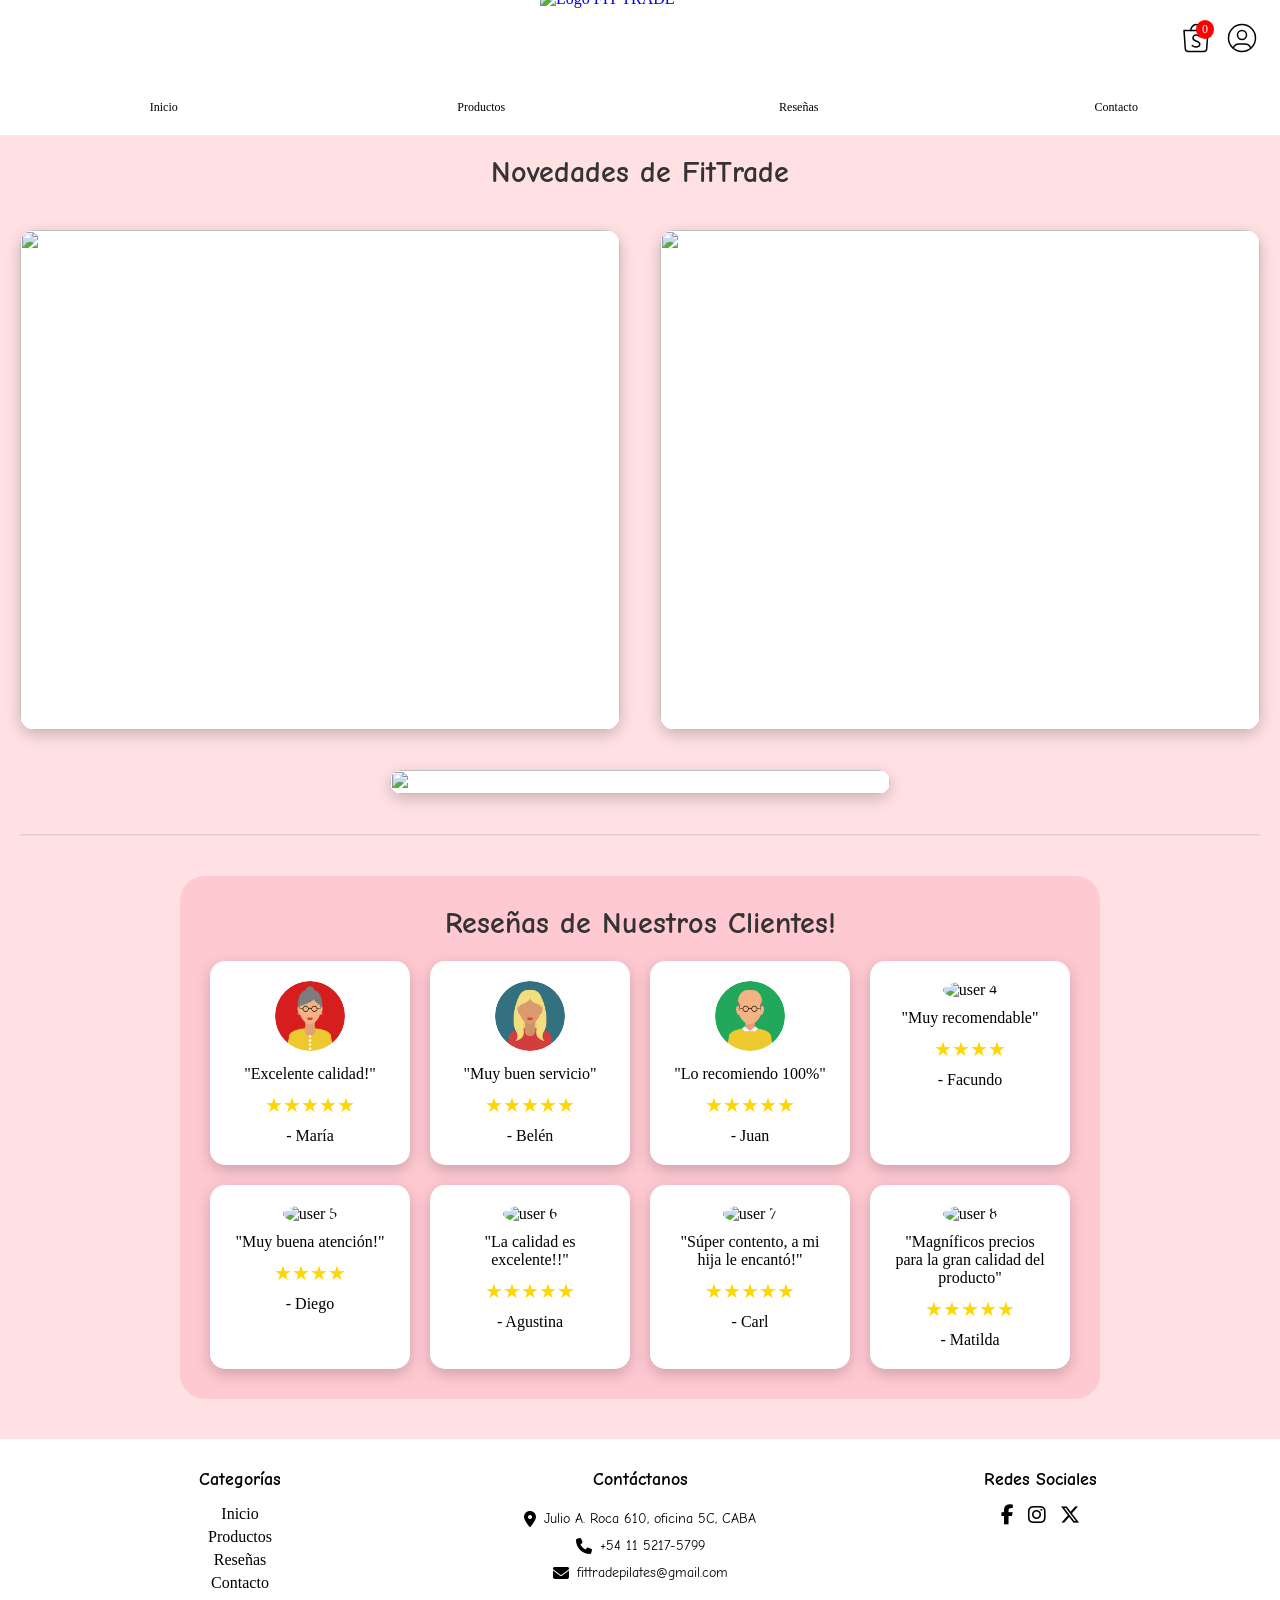
==== commit 40b75b3a: "Carrito funcional agregado" ====
--- a/index.html
+++ b/index.html
@@ -135,7 +135,8 @@
                     </div>
                 </div>
 
-                
+                <hr>
+
                 <div class="grid-reseñas" id="reseñas">
                     <h2>Reseñas de Nuestros Clientes!</h2>
                     <div class="reseña">
--- a/css/styles.css
+++ b/css/styles.css
@@ -454,6 +454,14 @@
     border-radius: 15px;
 }
 
+hr {
+    height: 1px;
+    display: grid;
+    grid-column: 1 / -1;
+    border-color: gray;
+    opacity: 0.1;
+}
+
 .grid-reseñas {
     display: grid;
     grid-column: 1 / -1;
